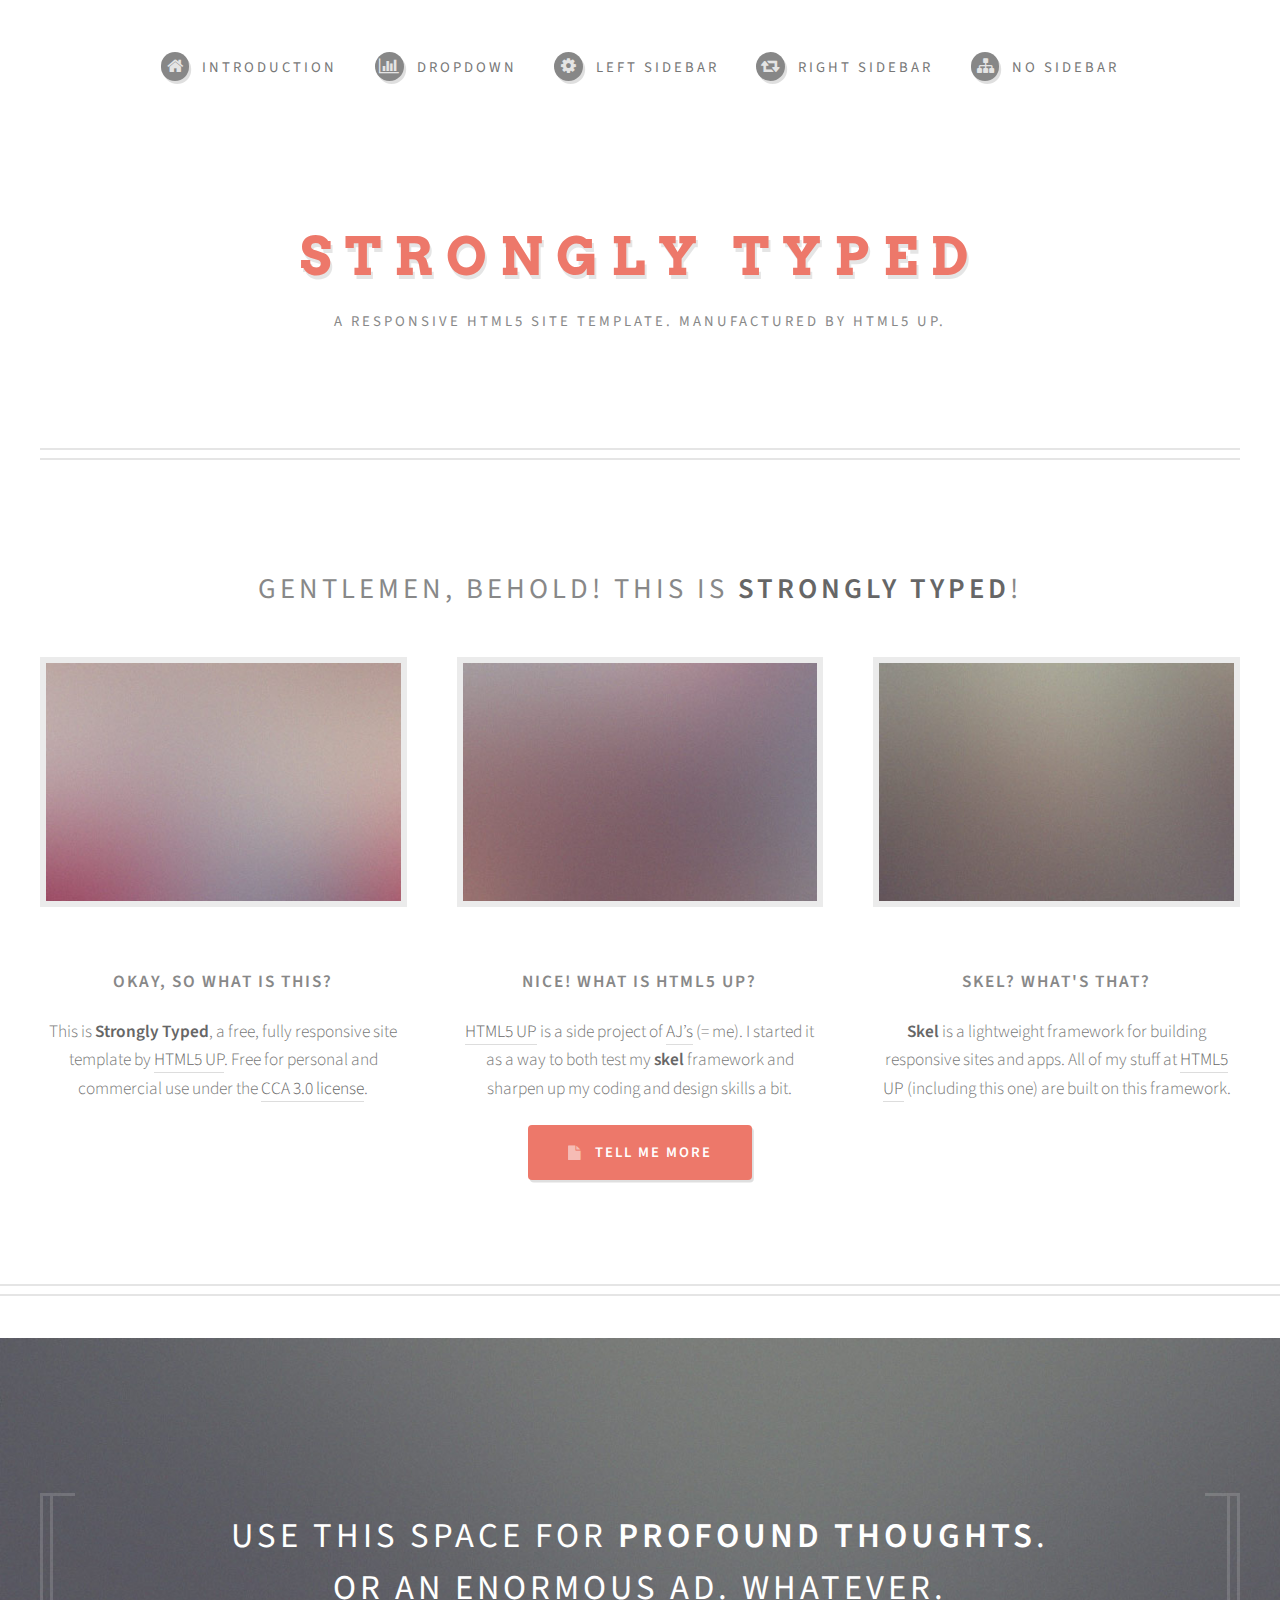
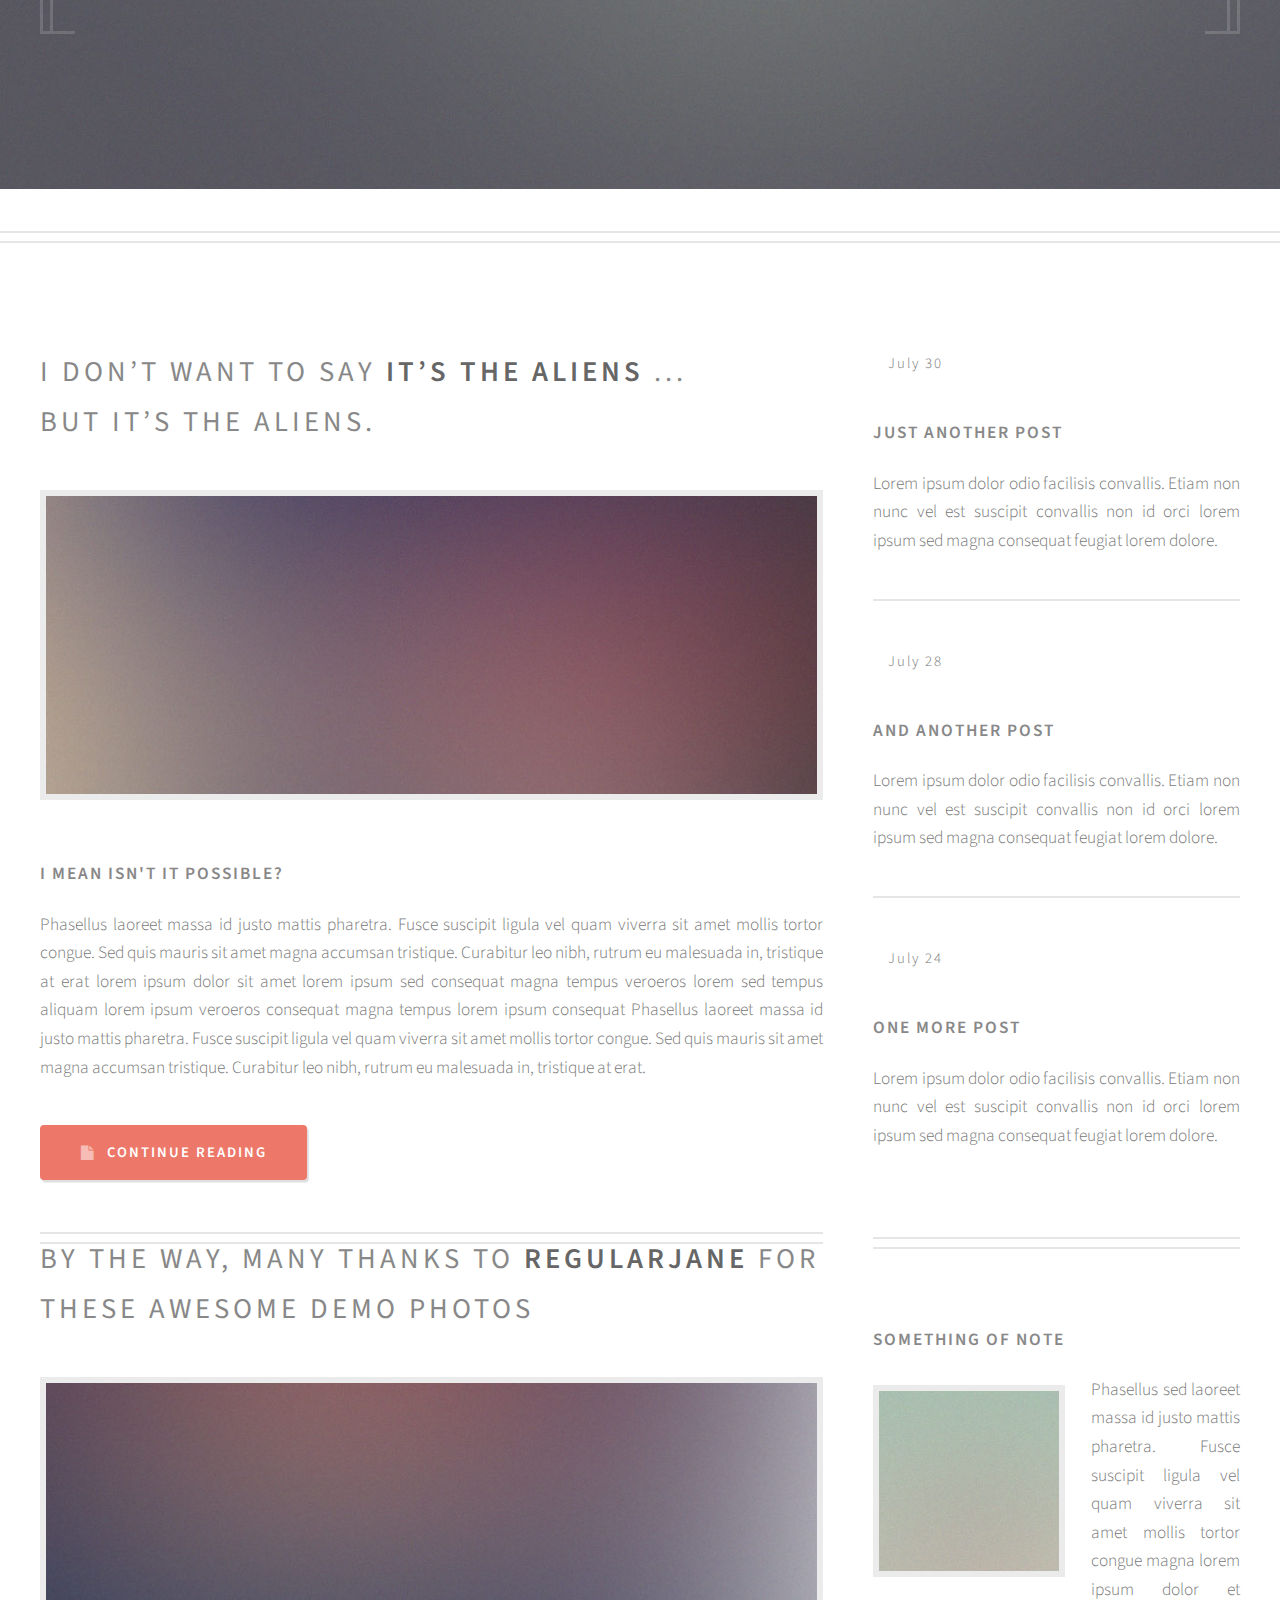
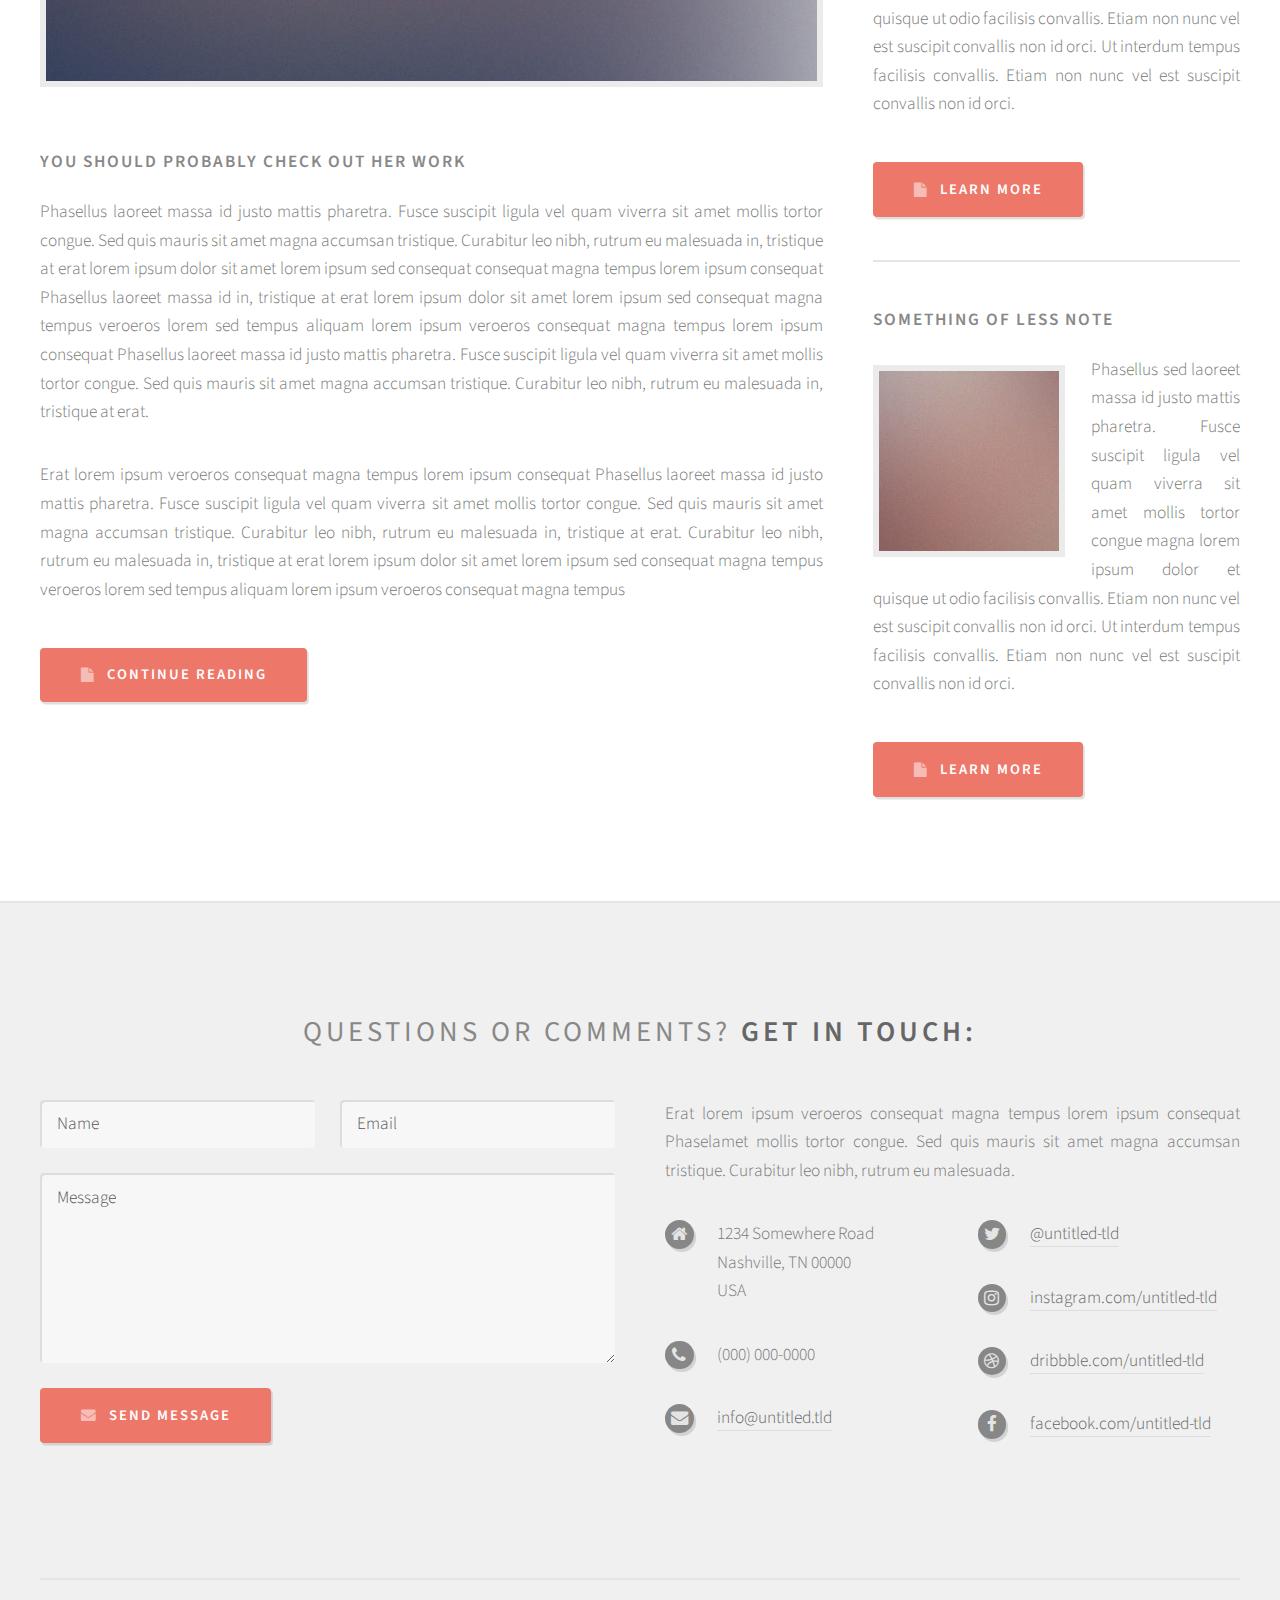
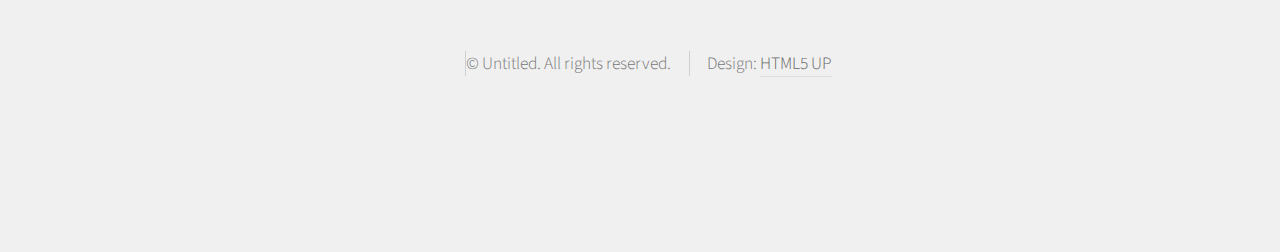
==== index.html @ e884f68e "This is my website for the SafeSpot app" ====
<!DOCTYPE HTML>
<!--
	Strongly Typed by HTML5 UP
	html5up.net | @ajlkn
	Free for personal and commercial use under the CCA 3.0 license (html5up.net/license)
-->
<html>
	<head>
		<title>Strongly Typed by HTML5 UP</title>
		<meta charset="utf-8" />
		<meta name="viewport" content="width=device-width, initial-scale=1" />
		<!--[if lte IE 8]><script src="assets/js/ie/html5shiv.js"></script><![endif]-->
		<link rel="stylesheet" href="assets/css/main.css" />
		<!--[if lte IE 8]><link rel="stylesheet" href="assets/css/ie8.css" /><![endif]-->
	</head>
	<body class="homepage">
		<div id="page-wrapper">

			<!-- Header -->
				<div id="header-wrapper">
					<div id="header" class="container">

						<!-- Logo -->
							<h1 id="logo"><a href="index.html">Strongly Typed</a></h1>
							<p>A responsive HTML5 site template. Manufactured by HTML5 UP.</p>

						<!-- Nav -->
							<nav id="nav">
								<ul>
									<li><a class="icon fa-home" href="index.html"><span>Introduction</span></a></li>
									<li>
										<a href="#" class="icon fa-bar-chart-o"><span>Dropdown</span></a>
										<ul>
											<li><a href="#">Lorem ipsum dolor</a></li>
											<li><a href="#">Magna phasellus</a></li>
											<li><a href="#">Etiam dolore nisl</a></li>
											<li>
												<a href="#">Phasellus consequat</a>
												<ul>
													<li><a href="#">Magna phasellus</a></li>
													<li><a href="#">Etiam dolore nisl</a></li>
													<li><a href="#">Phasellus consequat</a></li>
												</ul>
											</li>
											<li><a href="#">Veroeros feugiat</a></li>
										</ul>
									</li>
									<li><a class="icon fa-cog" href="left-sidebar.html"><span>Left Sidebar</span></a></li>
									<li><a class="icon fa-retweet" href="right-sidebar.html"><span>Right Sidebar</span></a></li>
									<li><a class="icon fa-sitemap" href="no-sidebar.html"><span>No Sidebar</span></a></li>
								</ul>
							</nav>

					</div>
				</div>

			<!-- Features -->
				<div id="features-wrapper">
					<section id="features" class="container">
						<header>
							<h2>Gentlemen, behold! This is <strong>Strongly Typed</strong>!</h2>
						</header>
						<div class="row">
							<div class="4u 12u(mobile)">

								<!-- Feature -->
									<section>
										<a href="#" class="image featured"><img src="images/pic01.jpg" alt="" /></a>
										<header>
											<h3>Okay, so what is this?</h3>
										</header>
										<p>This is <strong>Strongly Typed</strong>, a free, fully responsive site template
										by <a href="http://html5up.net">HTML5 UP</a>. Free for personal and commercial use under the
										<a href="http://html5up.net/license">CCA 3.0 license</a>.</p>
									</section>

							</div>
							<div class="4u 12u(mobile)">

								<!-- Feature -->
									<section>
										<a href="#" class="image featured"><img src="images/pic02.jpg" alt="" /></a>
										<header>
											<h3>Nice! What is HTML5 UP?</h3>
										</header>
										<p><a href="http://html5up.net">HTML5 UP</a> is a side project of <a href="http://twitter.com/ajlkn">AJ’s</a> (= me).
										I started it as a way to both test my <strong>skel</strong> framework and sharpen up my coding
										and design skills a bit.</p>
									</section>

							</div>
							<div class="4u 12u(mobile)">

								<!-- Feature -->
									<section>
										<a href="#" class="image featured"><img src="images/pic03.jpg" alt="" /></a>
										<header>
											<h3>Skel? What's that?</h3>
										</header>
										<p><strong>Skel</strong> is a lightweight framework for building responsive
										sites and apps. All of my stuff at <a href="http://html5up.net">HTML5 UP</a> (including this
										one) are built on this framework.</p>
									</section>

							</div>
						</div>
						<ul class="actions">
							<li><a href="#" class="button icon fa-file">Tell Me More</a></li>
						</ul>
					</section>
				</div>

			<!-- Banner -->
				<div id="banner-wrapper">
					<div class="inner">
						<section id="banner" class="container">
							<p>Use this space for <strong>profound thoughts</strong>.<br />
							Or an enormous ad. Whatever.</p>
						</section>
					</div>
				</div>

			<!-- Main -->
				<div id="main-wrapper">
					<div id="main" class="container">
						<div class="row">

							<!-- Content -->
								<div id="content" class="8u 12u(mobile)">

									<!-- Post -->
										<article class="box post">
											<header>
												<h2><a href="#">I don’t want to say <strong>it’s the aliens</strong> ...<br />
												but it’s the aliens.</a></h2>
											</header>
											<a href="#" class="image featured"><img src="images/pic04.jpg" alt="" /></a>
											<h3>I mean isn't it possible?</h3>
											<p>Phasellus laoreet massa id justo mattis pharetra. Fusce suscipit
											ligula vel quam viverra sit amet mollis tortor congue. Sed quis mauris
											sit amet magna accumsan tristique. Curabitur leo nibh, rutrum eu malesuada
											in, tristique at erat lorem ipsum dolor sit amet lorem ipsum sed consequat
											magna tempus veroeros lorem sed tempus aliquam lorem ipsum veroeros
											consequat magna tempus lorem ipsum consequat Phasellus laoreet massa id
											justo mattis pharetra. Fusce suscipit ligula vel quam viverra sit amet
											mollis tortor congue. Sed quis mauris sit amet magna accumsan tristique.
											Curabitur leo nibh, rutrum eu malesuada in, tristique at erat.</p>
											<ul class="actions">
												<li><a href="#" class="button icon fa-file">Continue Reading</a></li>
											</ul>
										</article>

									<!-- Post -->
										<article class="box post">
											<header>
												<h2><a href="#">By the way, many thanks to <strong>regularjane</strong>
												for these awesome demo photos</a></h2>
											</header>
											<a href="#" class="image featured"><img src="images/pic05.jpg" alt="" /></a>
											<h3>You should probably check out her work</h3>
											<p>Phasellus laoreet massa id justo mattis pharetra. Fusce suscipit
											ligula vel quam viverra sit amet mollis tortor congue. Sed quis mauris
											sit amet magna accumsan tristique. Curabitur leo nibh, rutrum eu malesuada
											in, tristique at erat lorem ipsum dolor sit amet lorem ipsum sed consequat
											consequat magna tempus lorem ipsum consequat Phasellus laoreet massa id
											in, tristique at erat lorem ipsum dolor sit amet lorem ipsum sed consequat
											magna tempus veroeros lorem sed tempus aliquam lorem ipsum veroeros
											consequat magna tempus lorem ipsum consequat Phasellus laoreet massa id
											justo mattis pharetra. Fusce suscipit ligula vel quam viverra sit amet
											mollis tortor congue. Sed quis mauris sit amet magna accumsan tristique.
											Curabitur leo nibh, rutrum eu malesuada in, tristique at erat.</p>
											<p>Erat lorem ipsum veroeros consequat magna tempus lorem ipsum consequat
											Phasellus laoreet massa id justo mattis pharetra. Fusce suscipit ligula
											vel quam viverra sit amet mollis tortor congue. Sed quis mauris sit amet
											magna accumsan tristique. Curabitur leo nibh, rutrum eu malesuada in,
											tristique at erat. Curabitur leo nibh, rutrum eu malesuada  in, tristique
											at erat lorem ipsum dolor sit amet lorem ipsum sed consequat magna
											tempus veroeros lorem sed tempus aliquam lorem ipsum veroeros consequat
											magna tempus</p>
											<ul class="actions">
												<li><a href="#" class="button icon fa-file">Continue Reading</a></li>
											</ul>
										</article>

								</div>

							<!-- Sidebar -->
								<div id="sidebar" class="4u 12u(mobile)">

									<!-- Excerpts -->
										<section>
											<ul class="divided">
												<li>

													<!-- Excerpt -->
														<article class="box excerpt">
															<header>
																<span class="date">July 30</span>
																<h3><a href="#">Just another post</a></h3>
															</header>
															<p>Lorem ipsum dolor odio facilisis convallis. Etiam non nunc vel est
															suscipit convallis non id orci lorem ipsum sed magna consequat feugiat lorem dolore.</p>
														</article>

												</li>
												<li>

													<!-- Excerpt -->
														<article class="box excerpt">
															<header>
																<span class="date">July 28</span>
																<h3><a href="#">And another post</a></h3>
															</header>
															<p>Lorem ipsum dolor odio facilisis convallis. Etiam non nunc vel est
															suscipit convallis non id orci lorem ipsum sed magna consequat feugiat lorem dolore.</p>
														</article>

												</li>
												<li>

													<!-- Excerpt -->
														<article class="box excerpt">
															<header>
																<span class="date">July 24</span>
																<h3><a href="#">One more post</a></h3>
															</header>
															<p>Lorem ipsum dolor odio facilisis convallis. Etiam non nunc vel est
															suscipit convallis non id orci lorem ipsum sed magna consequat feugiat lorem dolore.</p>
														</article>

												</li>
											</ul>
										</section>

									<!-- Highlights -->
										<section>
											<ul class="divided">
												<li>

													<!-- Highlight -->
														<article class="box highlight">
															<header>
																<h3><a href="#">Something of note</a></h3>
															</header>
															<a href="#" class="image left"><img src="images/pic06.jpg" alt="" /></a>
															<p>Phasellus  sed laoreet massa id justo mattis pharetra. Fusce suscipit ligula vel quam
															viverra sit amet mollis tortor congue magna lorem ipsum dolor et quisque ut odio facilisis
															convallis. Etiam non nunc vel est suscipit convallis non id orci. Ut interdum tempus
															facilisis convallis. Etiam non nunc vel est suscipit convallis non id orci.</p>
															<ul class="actions">
																<li><a href="#" class="button icon fa-file">Learn More</a></li>
															</ul>
														</article>

												</li>
												<li>

													<!-- Highlight -->
														<article class="box highlight">
															<header>
																<h3><a href="#">Something of less note</a></h3>
															</header>
															<a href="#" class="image left"><img src="images/pic07.jpg" alt="" /></a>
															<p>Phasellus  sed laoreet massa id justo mattis pharetra. Fusce suscipit ligula vel quam
															viverra sit amet mollis tortor congue magna lorem ipsum dolor et quisque ut odio facilisis
															convallis. Etiam non nunc vel est suscipit convallis non id orci. Ut interdum tempus
															facilisis convallis. Etiam non nunc vel est suscipit convallis non id orci.</p>
															<ul class="actions">
																<li><a href="#" class="button icon fa-file">Learn More</a></li>
															</ul>
														</article>

												</li>
											</ul>
										</section>

								</div>

						</div>
					</div>
				</div>

			<!-- Footer -->
				<div id="footer-wrapper">
					<div id="footer" class="container">
						<header>
							<h2>Questions or comments? <strong>Get in touch:</strong></h2>
						</header>
						<div class="row">
							<div class="6u 12u(mobile)">
								<section>
									<form method="post" action="#">
										<div class="row 50%">
											<div class="6u 12u(mobile)">
												<input name="name" placeholder="Name" type="text" />
											</div>
											<div class="6u 12u(mobile)">
												<input name="email" placeholder="Email" type="text" />
											</div>
										</div>
										<div class="row 50%">
											<div class="12u">
												<textarea name="message" placeholder="Message"></textarea>
											</div>
										</div>
										<div class="row 50%">
											<div class="12u">
												<a href="#" class="form-button-submit button icon fa-envelope">Send Message</a>
											</div>
										</div>
									</form>
								</section>
							</div>
							<div class="6u 12u(mobile)">
								<section>
									<p>Erat lorem ipsum veroeros consequat magna tempus lorem ipsum consequat Phaselamet
									mollis tortor congue. Sed quis mauris sit amet magna accumsan tristique. Curabitur
									leo nibh, rutrum eu malesuada.</p>
									<div class="row">
										<div class="6u 12u(mobile)">
											<ul class="icons">
												<li class="icon fa-home">
													1234 Somewhere Road<br />
													Nashville, TN 00000<br />
													USA
												</li>
												<li class="icon fa-phone">
													(000) 000-0000
												</li>
												<li class="icon fa-envelope">
													<a href="#">info@untitled.tld</a>
												</li>
											</ul>
										</div>
										<div class="6u 12u(mobile)">
											<ul class="icons">
												<li class="icon fa-twitter">
													<a href="#">@untitled-tld</a>
												</li>
												<li class="icon fa-instagram">
													<a href="#">instagram.com/untitled-tld</a>
												</li>
												<li class="icon fa-dribbble">
													<a href="#">dribbble.com/untitled-tld</a>
												</li>
												<li class="icon fa-facebook">
													<a href="#">facebook.com/untitled-tld</a>
												</li>
											</ul>
										</div>
									</div>
								</section>
							</div>
						</div>
					</div>
					<div id="copyright" class="container">
						<ul class="links">
							<li>&copy; Untitled. All rights reserved.</li><li>Design: <a href="http://html5up.net">HTML5 UP</a></li>
						</ul>
					</div>
				</div>

		</div>

		<!-- Scripts -->
			<script src="assets/js/jquery.min.js"></script>
			<script src="assets/js/jquery.dropotron.min.js"></script>
			<script src="assets/js/skel.min.js"></script>
			<script src="assets/js/skel-viewport.min.js"></script>
			<script src="assets/js/util.js"></script>
			<!--[if lte IE 8]><script src="assets/js/ie/respond.min.js"></script><![endif]-->
			<script src="assets/js/main.js"></script>

	</body>
</html>
---- assets/css/main.css ----
@import url("font-awesome.min.css");
@import url("https://fonts.googleapis.com/css?family=Source+Sans+Pro:300,400,600|Arvo:700");

/*
	Strongly Typed by HTML5 UP
	html5up.net | @ajlkn
	Free for personal and commercial use under the CCA 3.0 license (html5up.net/license)
*/

/* Reset */

	html, body, div, span, applet, object, iframe, h1, h2, h3, h4, h5, h6, p, blockquote, pre, a, abbr, acronym, address, big, cite, code, del, dfn, em, img, ins, kbd, q, s, samp, small, strike, strong, sub, sup, tt, var, b, u, i, center, dl, dt, dd, ol, ul, li, fieldset, form, label, legend, table, caption, tbody, tfoot, thead, tr, th, td, article, aside, canvas, details, embed, figure, figcaption, footer, header, hgroup, menu, nav, output, ruby, section, summary, time, mark, audio, video {
		margin: 0;
		padding: 0;
		border: 0;
		font-size: 100%;
		font: inherit;
		vertical-align: baseline;
	}

	article, aside, details, figcaption, figure, footer, header, hgroup, menu, nav, section {
		display: block;
	}

	body {
		line-height: 1;
	}

	ol, ul {
		list-style: none;
	}

	blockquote, q {
		quotes: none;
	}

	blockquote:before, blockquote:after, q:before, q:after {
		content: '';
		content: none;
	}

	table {
		border-collapse: collapse;
		border-spacing: 0;
	}

	body {
		-webkit-text-size-adjust: none;
	}

/* Box Model */

	*, *:before, *:after {
		-moz-box-sizing: border-box;
		-webkit-box-sizing: border-box;
		box-sizing: border-box;
	}

/* Containers */

	.container {
		margin-left: auto;
		margin-right: auto;
	}

	.container.\31 25\25 {
		width: 100%;
		max-width: 1200px;
		min-width: 960px;
	}

	.container.\37 5\25 {
		width: 720px;
	}

	.container.\35 0\25 {
		width: 480px;
	}

	.container.\32 5\25 {
		width: 240px;
	}

	.container {
		width: 960px;
	}

	@media screen and (min-width: 737px) {

		.container.\31 25\25 {
			width: 100%;
			max-width: 1500px;
			min-width: 1200px;
		}

		.container.\37 5\25 {
			width: 900px;
		}

		.container.\35 0\25 {
			width: 600px;
		}

		.container.\32 5\25 {
			width: 300px;
		}

		.container {
			width: 1200px;
		}

	}

	@media screen and (min-width: 737px) and (max-width: 1200px) {

		.container.\31 25\25 {
			width: 100%;
			max-width: 1200px;
			min-width: 960px;
		}

		.container.\37 5\25 {
			width: 720px;
		}

		.container.\35 0\25 {
			width: 480px;
		}

		.container.\32 5\25 {
			width: 240px;
		}

		.container {
			width: 960px;
		}

	}

	@media screen and (max-width: 736px) {

		.container.\31 25\25 {
			width: 100%;
			max-width: 125%;
			min-width: 100%;
		}

		.container.\37 5\25 {
			width: 75%;
		}

		.container.\35 0\25 {
			width: 50%;
		}

		.container.\32 5\25 {
			width: 25%;
		}

		.container {
			width: 100% !important;
		}

	}

/* Grid */

	.row {
		border-bottom: solid 1px transparent;
		-moz-box-sizing: border-box;
		-webkit-box-sizing: border-box;
		box-sizing: border-box;
	}

	.row > * {
		float: left;
		-moz-box-sizing: border-box;
		-webkit-box-sizing: border-box;
		box-sizing: border-box;
	}

	.row:after, .row:before {
		content: '';
		display: block;
		clear: both;
		height: 0;
	}

	.row.uniform > * > :first-child {
		margin-top: 0;
	}

	.row.uniform > * > :last-child {
		margin-bottom: 0;
	}

	.row.\30 \25 > * {
		padding: 0 0 0 0px;
	}

	.row.\30 \25 {
		margin: 0 0 -1px 0px;
	}

	.row.uniform.\30 \25 > * {
		padding: 0px 0 0 0px;
	}

	.row.uniform.\30 \25 {
		margin: 0px 0 -1px 0px;
	}

	.row > * {
		padding: 0 0 0 40px;
	}

	.row {
		margin: 0 0 -1px -40px;
	}

	.row.uniform > * {
		padding: 40px 0 0 40px;
	}

	.row.uniform {
		margin: -40px 0 -1px -40px;
	}

	.row.\32 00\25 > * {
		padding: 0 0 0 80px;
	}

	.row.\32 00\25 {
		margin: 0 0 -1px -80px;
	}

	.row.uniform.\32 00\25 > * {
		padding: 80px 0 0 80px;
	}

	.row.uniform.\32 00\25 {
		margin: -80px 0 -1px -80px;
	}

	.row.\31 50\25 > * {
		padding: 0 0 0 60px;
	}

	.row.\31 50\25 {
		margin: 0 0 -1px -60px;
	}

	.row.uniform.\31 50\25 > * {
		padding: 60px 0 0 60px;
	}

	.row.uniform.\31 50\25 {
		margin: -60px 0 -1px -60px;
	}

	.row.\35 0\25 > * {
		padding: 0 0 0 20px;
	}

	.row.\35 0\25 {
		margin: 0 0 -1px -20px;
	}

	.row.uniform.\35 0\25 > * {
		padding: 20px 0 0 20px;
	}

	.row.uniform.\35 0\25 {
		margin: -20px 0 -1px -20px;
	}

	.row.\32 5\25 > * {
		padding: 0 0 0 10px;
	}

	.row.\32 5\25 {
		margin: 0 0 -1px -10px;
	}

	.row.uniform.\32 5\25 > * {
		padding: 10px 0 0 10px;
	}

	.row.uniform.\32 5\25 {
		margin: -10px 0 -1px -10px;
	}

	.\31 2u, .\31 2u\24 {
		width: 100%;
		clear: none;
		margin-left: 0;
	}

	.\31 1u, .\31 1u\24 {
		width: 91.6666666667%;
		clear: none;
		margin-left: 0;
	}

	.\31 0u, .\31 0u\24 {
		width: 83.3333333333%;
		clear: none;
		margin-left: 0;
	}

	.\39 u, .\39 u\24 {
		width: 75%;
		clear: none;
		margin-left: 0;
	}

	.\38 u, .\38 u\24 {
		width: 66.6666666667%;
		clear: none;
		margin-left: 0;
	}

	.\37 u, .\37 u\24 {
		width: 58.3333333333%;
		clear: none;
		margin-left: 0;
	}

	.\36 u, .\36 u\24 {
		width: 50%;
		clear: none;
		margin-left: 0;
	}

	.\35 u, .\35 u\24 {
		width: 41.6666666667%;
		clear: none;
		margin-left: 0;
	}

	.\34 u, .\34 u\24 {
		width: 33.3333333333%;
		clear: none;
		margin-left: 0;
	}

	.\33 u, .\33 u\24 {
		width: 25%;
		clear: none;
		margin-left: 0;
	}

	.\32 u, .\32 u\24 {
		width: 16.6666666667%;
		clear: none;
		margin-left: 0;
	}

	.\31 u, .\31 u\24 {
		width: 8.3333333333%;
		clear: none;
		margin-left: 0;
	}

	.\31 2u\24 + *,
	.\31 1u\24 + *,
	.\31 0u\24 + *,
	.\39 u\24 + *,
	.\38 u\24 + *,
	.\37 u\24 + *,
	.\36 u\24 + *,
	.\35 u\24 + *,
	.\34 u\24 + *,
	.\33 u\24 + *,
	.\32 u\24 + *,
	.\31 u\24 + * {
		clear: left;
	}

	.\-11u {
		margin-left: 91.66667%;
	}

	.\-10u {
		margin-left: 83.33333%;
	}

	.\-9u {
		margin-left: 75%;
	}

	.\-8u {
		margin-left: 66.66667%;
	}

	.\-7u {
		margin-left: 58.33333%;
	}

	.\-6u {
		margin-left: 50%;
	}

	.\-5u {
		margin-left: 41.66667%;
	}

	.\-4u {
		margin-left: 33.33333%;
	}

	.\-3u {
		margin-left: 25%;
	}

	.\-2u {
		margin-left: 16.66667%;
	}

	.\-1u {
		margin-left: 8.33333%;
	}

	@media screen and (min-width: 737px) {

		.row > * {
			padding: 50px 0 0 50px;
		}

		.row {
			margin: -50px 0 -1px -50px;
		}

		.row.uniform > * {
			padding: 50px 0 0 50px;
		}

		.row.uniform {
			margin: -50px 0 -1px -50px;
		}

		.row.\32 00\25 > * {
			padding: 100px 0 0 100px;
		}

		.row.\32 00\25 {
			margin: -100px 0 -1px -100px;
		}

		.row.uniform.\32 00\25 > * {
			padding: 100px 0 0 100px;
		}

		.row.uniform.\32 00\25 {
			margin: -100px 0 -1px -100px;
		}

		.row.\31 50\25 > * {
			padding: 75px 0 0 75px;
		}

		.row.\31 50\25 {
			margin: -75px 0 -1px -75px;
		}

		.row.uniform.\31 50\25 > * {
			padding: 75px 0 0 75px;
		}

		.row.uniform.\31 50\25 {
			margin: -75px 0 -1px -75px;
		}

		.row.\35 0\25 > * {
			padding: 25px 0 0 25px;
		}

		.row.\35 0\25 {
			margin: -25px 0 -1px -25px;
		}

		.row.uniform.\35 0\25 > * {
			padding: 25px 0 0 25px;
		}

		.row.uniform.\35 0\25 {
			margin: -25px 0 -1px -25px;
		}

		.row.\32 5\25 > * {
			padding: 12.5px 0 0 12.5px;
		}

		.row.\32 5\25 {
			margin: -12.5px 0 -1px -12.5px;
		}

		.row.uniform.\32 5\25 > * {
			padding: 12.5px 0 0 12.5px;
		}

		.row.uniform.\32 5\25 {
			margin: -12.5px 0 -1px -12.5px;
		}

		.\31 2u\28desktop\29, .\31 2u\24\28desktop\29 {
			width: 100%;
			clear: none;
			margin-left: 0;
		}

		.\31 1u\28desktop\29, .\31 1u\24\28desktop\29 {
			width: 91.6666666667%;
			clear: none;
			margin-left: 0;
		}

		.\31 0u\28desktop\29, .\31 0u\24\28desktop\29 {
			width: 83.3333333333%;
			clear: none;
			margin-left: 0;
		}

		.\39 u\28desktop\29, .\39 u\24\28desktop\29 {
			width: 75%;
			clear: none;
			margin-left: 0;
		}

		.\38 u\28desktop\29, .\38 u\24\28desktop\29 {
			width: 66.6666666667%;
			clear: none;
			margin-left: 0;
		}

		.\37 u\28desktop\29, .\37 u\24\28desktop\29 {
			width: 58.3333333333%;
			clear: none;
			margin-left: 0;
		}

		.\36 u\28desktop\29, .\36 u\24\28desktop\29 {
			width: 50%;
			clear: none;
			margin-left: 0;
		}

		.\35 u\28desktop\29, .\35 u\24\28desktop\29 {
			width: 41.6666666667%;
			clear: none;
			margin-left: 0;
		}

		.\34 u\28desktop\29, .\34 u\24\28desktop\29 {
			width: 33.3333333333%;
			clear: none;
			margin-left: 0;
		}

		.\33 u\28desktop\29, .\33 u\24\28desktop\29 {
			width: 25%;
			clear: none;
			margin-left: 0;
		}

		.\32 u\28desktop\29, .\32 u\24\28desktop\29 {
			width: 16.6666666667%;
			clear: none;
			margin-left: 0;
		}

		.\31 u\28desktop\29, .\31 u\24\28desktop\29 {
			width: 8.3333333333%;
			clear: none;
			margin-left: 0;
		}

		.\31 2u\24\28desktop\29 + *,
		.\31 1u\24\28desktop\29 + *,
		.\31 0u\24\28desktop\29 + *,
		.\39 u\24\28desktop\29 + *,
		.\38 u\24\28desktop\29 + *,
		.\37 u\24\28desktop\29 + *,
		.\36 u\24\28desktop\29 + *,
		.\35 u\24\28desktop\29 + *,
		.\34 u\24\28desktop\29 + *,
		.\33 u\24\28desktop\29 + *,
		.\32 u\24\28desktop\29 + *,
		.\31 u\24\28desktop\29 + * {
			clear: left;
		}

		.\-11u\28desktop\29 {
			margin-left: 91.66667%;
		}

		.\-10u\28desktop\29 {
			margin-left: 83.33333%;
		}

		.\-9u\28desktop\29 {
			margin-left: 75%;
		}

		.\-8u\28desktop\29 {
			margin-left: 66.66667%;
		}

		.\-7u\28desktop\29 {
			margin-left: 58.33333%;
		}

		.\-6u\28desktop\29 {
			margin-left: 50%;
		}

		.\-5u\28desktop\29 {
			margin-left: 41.66667%;
		}

		.\-4u\28desktop\29 {
			margin-left: 33.33333%;
		}

		.\-3u\28desktop\29 {
			margin-left: 25%;
		}

		.\-2u\28desktop\29 {
			margin-left: 16.66667%;
		}

		.\-1u\28desktop\29 {
			margin-left: 8.33333%;
		}

	}

	@media screen and (min-width: 737px) and (max-width: 1200px) {

		.row > * {
			padding: 30px 0 0 30px;
		}

		.row {
			margin: -30px 0 -1px -30px;
		}

		.row.uniform > * {
			padding: 30px 0 0 30px;
		}

		.row.uniform {
			margin: -30px 0 -1px -30px;
		}

		.row.\32 00\25 > * {
			padding: 60px 0 0 60px;
		}

		.row.\32 00\25 {
			margin: -60px 0 -1px -60px;
		}

		.row.uniform.\32 00\25 > * {
			padding: 60px 0 0 60px;
		}

		.row.uniform.\32 00\25 {
			margin: -60px 0 -1px -60px;
		}

		.row.\31 50\25 > * {
			padding: 45px 0 0 45px;
		}

		.row.\31 50\25 {
			margin: -45px 0 -1px -45px;
		}

		.row.uniform.\31 50\25 > * {
			padding: 45px 0 0 45px;
		}

		.row.uniform.\31 50\25 {
			margin: -45px 0 -1px -45px;
		}

		.row.\35 0\25 > * {
			padding: 15px 0 0 15px;
		}

		.row.\35 0\25 {
			margin: -15px 0 -1px -15px;
		}

		.row.uniform.\35 0\25 > * {
			padding: 15px 0 0 15px;
		}

		.row.uniform.\35 0\25 {
			margin: -15px 0 -1px -15px;
		}

		.row.\32 5\25 > * {
			padding: 7.5px 0 0 7.5px;
		}

		.row.\32 5\25 {
			margin: -7.5px 0 -1px -7.5px;
		}

		.row.uniform.\32 5\25 > * {
			padding: 7.5px 0 0 7.5px;
		}

		.row.uniform.\32 5\25 {
			margin: -7.5px 0 -1px -7.5px;
		}

		.\31 2u\28tablet\29, .\31 2u\24\28tablet\29 {
			width: 100%;
			clear: none;
			margin-left: 0;
		}

		.\31 1u\28tablet\29, .\31 1u\24\28tablet\29 {
			width: 91.6666666667%;
			clear: none;
			margin-left: 0;
		}

		.\31 0u\28tablet\29, .\31 0u\24\28tablet\29 {
			width: 83.3333333333%;
			clear: none;
			margin-left: 0;
		}

		.\39 u\28tablet\29, .\39 u\24\28tablet\29 {
			width: 75%;
			clear: none;
			margin-left: 0;
		}

		.\38 u\28tablet\29, .\38 u\24\28tablet\29 {
			width: 66.6666666667%;
			clear: none;
			margin-left: 0;
		}

		.\37 u\28tablet\29, .\37 u\24\28tablet\29 {
			width: 58.3333333333%;
			clear: none;
			margin-left: 0;
		}

		.\36 u\28tablet\29, .\36 u\24\28tablet\29 {
			width: 50%;
			clear: none;
			margin-left: 0;
		}

		.\35 u\28tablet\29, .\35 u\24\28tablet\29 {
			width: 41.6666666667%;
			clear: none;
			margin-left: 0;
		}

		.\34 u\28tablet\29, .\34 u\24\28tablet\29 {
			width: 33.3333333333%;
			clear: none;
			margin-left: 0;
		}

		.\33 u\28tablet\29, .\33 u\24\28tablet\29 {
			width: 25%;
			clear: none;
			margin-left: 0;
		}

		.\32 u\28tablet\29, .\32 u\24\28tablet\29 {
			width: 16.6666666667%;
			clear: none;
			margin-left: 0;
		}

		.\31 u\28tablet\29, .\31 u\24\28tablet\29 {
			width: 8.3333333333%;
			clear: none;
			margin-left: 0;
		}

		.\31 2u\24\28tablet\29 + *,
		.\31 1u\24\28tablet\29 + *,
		.\31 0u\24\28tablet\29 + *,
		.\39 u\24\28tablet\29 + *,
		.\38 u\24\28tablet\29 + *,
		.\37 u\24\28tablet\29 + *,
		.\36 u\24\28tablet\29 + *,
		.\35 u\24\28tablet\29 + *,
		.\34 u\24\28tablet\29 + *,
		.\33 u\24\28tablet\29 + *,
		.\32 u\24\28tablet\29 + *,
		.\31 u\24\28tablet\29 + * {
			clear: left;
		}

		.\-11u\28tablet\29 {
			margin-left: 91.66667%;
		}

		.\-10u\28tablet\29 {
			margin-left: 83.33333%;
		}

		.\-9u\28tablet\29 {
			margin-left: 75%;
		}

		.\-8u\28tablet\29 {
			margin-left: 66.66667%;
		}

		.\-7u\28tablet\29 {
			margin-left: 58.33333%;
		}

		.\-6u\28tablet\29 {
			margin-left: 50%;
		}

		.\-5u\28tablet\29 {
			margin-left: 41.66667%;
		}

		.\-4u\28tablet\29 {
			margin-left: 33.33333%;
		}

		.\-3u\28tablet\29 {
			margin-left: 25%;
		}

		.\-2u\28tablet\29 {
			margin-left: 16.66667%;
		}

		.\-1u\28tablet\29 {
			margin-left: 8.33333%;
		}

	}

	@media screen and (max-width: 736px) {

		.row > * {
			padding: 20px 0 0 20px;
		}

		.row {
			margin: -20px 0 -1px -20px;
		}

		.row.uniform > * {
			padding: 20px 0 0 20px;
		}

		.row.uniform {
			margin: -20px 0 -1px -20px;
		}

		.row.\32 00\25 > * {
			padding: 40px 0 0 40px;
		}

		.row.\32 00\25 {
			margin: -40px 0 -1px -40px;
		}

		.row.uniform.\32 00\25 > * {
			padding: 40px 0 0 40px;
		}

		.row.uniform.\32 00\25 {
			margin: -40px 0 -1px -40px;
		}

		.row.\31 50\25 > * {
			padding: 30px 0 0 30px;
		}

		.row.\31 50\25 {
			margin: -30px 0 -1px -30px;
		}

		.row.uniform.\31 50\25 > * {
			padding: 30px 0 0 30px;
		}

		.row.uniform.\31 50\25 {
			margin: -30px 0 -1px -30px;
		}

		.row.\35 0\25 > * {
			padding: 10px 0 0 10px;
		}

		.row.\35 0\25 {
			margin: -10px 0 -1px -10px;
		}

		.row.uniform.\35 0\25 > * {
			padding: 10px 0 0 10px;
		}

		.row.uniform.\35 0\25 {
			margin: -10px 0 -1px -10px;
		}

		.row.\32 5\25 > * {
			padding: 5px 0 0 5px;
		}

		.row.\32 5\25 {
			margin: -5px 0 -1px -5px;
		}

		.row.uniform.\32 5\25 > * {
			padding: 5px 0 0 5px;
		}

		.row.uniform.\32 5\25 {
			margin: -5px 0 -1px -5px;
		}

		.\31 2u\28mobile\29, .\31 2u\24\28mobile\29 {
			width: 100%;
			clear: none;
			margin-left: 0;
		}

		.\31 1u\28mobile\29, .\31 1u\24\28mobile\29 {
			width: 91.6666666667%;
			clear: none;
			margin-left: 0;
		}

		.\31 0u\28mobile\29, .\31 0u\24\28mobile\29 {
			width: 83.3333333333%;
			clear: none;
			margin-left: 0;
		}

		.\39 u\28mobile\29, .\39 u\24\28mobile\29 {
			width: 75%;
			clear: none;
			margin-left: 0;
		}

		.\38 u\28mobile\29, .\38 u\24\28mobile\29 {
			width: 66.6666666667%;
			clear: none;
			margin-left: 0;
		}

		.\37 u\28mobile\29, .\37 u\24\28mobile\29 {
			width: 58.3333333333%;
			clear: none;
			margin-left: 0;
		}

		.\36 u\28mobile\29, .\36 u\24\28mobile\29 {
			width: 50%;
			clear: none;
			margin-left: 0;
		}

		.\35 u\28mobile\29, .\35 u\24\28mobile\29 {
			width: 41.6666666667%;
			clear: none;
			margin-left: 0;
		}

		.\34 u\28mobile\29, .\34 u\24\28mobile\29 {
			width: 33.3333333333%;
			clear: none;
			margin-left: 0;
		}

		.\33 u\28mobile\29, .\33 u\24\28mobile\29 {
			width: 25%;
			clear: none;
			margin-left: 0;
		}

		.\32 u\28mobile\29, .\32 u\24\28mobile\29 {
			width: 16.6666666667%;
			clear: none;
			margin-left: 0;
		}

		.\31 u\28mobile\29, .\31 u\24\28mobile\29 {
			width: 8.3333333333%;
			clear: none;
			margin-left: 0;
		}

		.\31 2u\24\28mobile\29 + *,
		.\31 1u\24\28mobile\29 + *,
		.\31 0u\24\28mobile\29 + *,
		.\39 u\24\28mobile\29 + *,
		.\38 u\24\28mobile\29 + *,
		.\37 u\24\28mobile\29 + *,
		.\36 u\24\28mobile\29 + *,
		.\35 u\24\28mobile\29 + *,
		.\34 u\24\28mobile\29 + *,
		.\33 u\24\28mobile\29 + *,
		.\32 u\24\28mobile\29 + *,
		.\31 u\24\28mobile\29 + * {
			clear: left;
		}

		.\-11u\28mobile\29 {
			margin-left: 91.66667%;
		}

		.\-10u\28mobile\29 {
			margin-left: 83.33333%;
		}

		.\-9u\28mobile\29 {
			margin-left: 75%;
		}

		.\-8u\28mobile\29 {
			margin-left: 66.66667%;
		}

		.\-7u\28mobile\29 {
			margin-left: 58.33333%;
		}

		.\-6u\28mobile\29 {
			margin-left: 50%;
		}

		.\-5u\28mobile\29 {
			margin-left: 41.66667%;
		}

		.\-4u\28mobile\29 {
			margin-left: 33.33333%;
		}

		.\-3u\28mobile\29 {
			margin-left: 25%;
		}

		.\-2u\28mobile\29 {
			margin-left: 16.66667%;
		}

		.\-1u\28mobile\29 {
			margin-left: 8.33333%;
		}

	}

/* Basic */

	body {
		background: #f0f0f0;
		font-family: 'Source Sans Pro';
		font-weight: 300;
		color: #777;
	}

		body.is-loading * {
			-moz-transition: none !important;
			-webkit-transition: none !important;
			-ms-transition: none !important;
			transition: none !important;
			-moz-animation: none !important;
			-webkit-animation: none !important;
			-ms-animation: none !important;
			animation: none !important;
		}

	input, textarea, select {
		font-family: 'Source Sans Pro';
		font-weight: 300;
		color: #777;
	}

	h1, h2, h3, h4, h5, h6 {
		font-weight: 600;
		text-transform: uppercase;
		color: #888;
	}

	h1 a, h2 a, h3 a, h4 a, h5 a, h6 a {
		color: inherit;
		text-decoration: none;
		border: 0;
	}

	a {
		-moz-transition: color 0.25s ease-in-out, border-bottom-color 0.25s ease-in-out;
		-webkit-transition: color 0.25s ease-in-out, border-bottom-color 0.25s ease-in-out;
		-ms-transition: color 0.25s ease-in-out, border-bottom-color 0.25s ease-in-out;
		transition: color 0.25s ease-in-out, border-bottom-color 0.25s ease-in-out;
		color: #666;
		text-decoration: none;
		border-bottom: solid 1px #ddd;
	}

		a strong {
			-moz-transition: color 0.25s ease-in-out, border-bottom-color 0.25s ease-in-out;
			-webkit-transition: color 0.25s ease-in-out, border-bottom-color 0.25s ease-in-out;
			-ms-transition: color 0.25s ease-in-out, border-bottom-color 0.25s ease-in-out;
			transition: color 0.25s ease-in-out, border-bottom-color 0.25s ease-in-out;
		}

		a:hover {
			color: #ed786a;
			border-bottom-color: rgba(255, 255, 255, 0);
		}

			a:hover strong {
				color: #ed786a;
			}

	strong, b {
		font-weight: 600;
		color: #666;
	}

	em, i {
		font-style: italic;
	}

	sub {
		position: relative;
		top: 0.5em;
		font-size: 0.8em;
	}

	sup {
		position: relative;
		top: -0.5em;
		font-size: 0.8em;
	}

	hr {
		border: 0;
		border-top: solid 1px #ddd;
	}

	blockquote {
		border-left: solid 0.5em #ddd;
		padding: 1em 0 1em 2em;
		font-style: italic;
	}

	p {
		text-align: justify;
		margin-bottom: 2em;
	}

	ul, ol, dl, table, blockquote {
		margin-bottom: 2em;
	}

	br.clear {
		clear: both;
	}

/* Sections/Article */

	section, article {
		margin-bottom: 3em;
	}

	section > :last-child,
	article > :last-child,
	section:last-child,
	article:last-child {
		margin-bottom: 0;
	}

/* Image */

	.image {
		-moz-transition: opacity 0.25s ease-in-out;
		-webkit-transition: opacity 0.25s ease-in-out;
		-ms-transition: opacity 0.25s ease-in-out;
		transition: opacity 0.25s ease-in-out;
		display: inline-block;
		border: solid 6px #ebebeb !important;
	}

		.image:hover {
			opacity: 0.9;
		}

		.image img {
			display: block;
			width: 100%;
		}

		.image.fit {
			display: block;
			width: 100%;
		}

		.image.featured {
			display: block;
			width: 100%;
			margin: 0 0 3.5em 0;
		}

		.image.left {
			float: left;
			margin: 0 1.5em 1.5em 0;
			position: relative;
			top: 0.5em;
		}

		.image.centered {
			display: block;
			margin: 0 0 2em 0;
		}

			.image.centered img {
				margin: 0 auto;
				width: auto;
			}

/* List */

	ul.default {
		list-style: disc;
		margin-left: 1em;
	}

		ul.default li {
			padding-left: 0.5em;
			margin: 0.75em 0 0.75em 0;
		}

			ul.default li:first-child {
				margin-top: 0;
			}

	ul.links {
		list-style: decimal;
		margin-left: 1em;
	}

		ul.links li {
			display: inline;
			border-left: solid 1px #d0d0d0;
			padding-left: 1em;
			margin-left: 1em;
		}

			ul.links li:first-child {
				margin-left: 0;
				padding-left: 0;
			}

	ul.actions {
		margin-top: 2.5em;
		clear: both;
	}

	ul.divided li {
		border-top: solid 2px #e5e5e5;
	}

		ul.divided li:first-child {
			border-top: 0;
			margin-top: 0;
			padding-top: 0;
		}

	ul.icons > li {
		position: relative;
		padding: 2em 0 0 3em;
	}

		ul.icons > li:before {
			position: absolute;
			left: 0;
			top: 2em;
			display: block;
			background: #878787;
			color: #e4e4e4;
			width: 1.65em;
			height: 1.65em;
			border-radius: 1.65em;
			line-height: 1.65em;
			text-align: center;
			box-shadow: 0.125em 0.175em 0 0 rgba(0, 0, 0, 0.125);
		}

		ul.icons > li:first-child {
			padding-top: 0;
		}

			ul.icons > li:first-child:before {
				top: 0;
			}

	ol.default {
		list-style: decimal;
		margin-left: 1em;
	}

		ol.default li {
			padding-left: 0.5em;
			margin: 0.75em 0 0.75em 0;
		}

			ol.default li:first-child {
				margin-top: 0;
			}

/* Form */

	form label {
		font-weight: 600;
		text-transform: uppercase;
		color: #888;
		display: block;
		margin: 0 0 1em 0;
	}

	form input[type="text"],
	form input[type="email"]
	input[type="password"],
	form select,
	form textarea {
		-moz-transition: background-color 0.25s ease-in-out;
		-webkit-transition: background-color 0.25s ease-in-out;
		-ms-transition: background-color 0.25s ease-in-out;
		transition: background-color 0.25s ease-in-out;
		-webkit-appearance: none;
		display: block;
		border: 0;
		background: #e8e8e8;
		width: 100%;
		box-shadow: inset 2px 2px 0px 0px rgba(0, 0, 0, 0.1);
		border-radius: 4px;
		line-height: 1.25em;
		padding: 0.75em 1em 0.75em 1em;
	}

		form input[type="text"]:focus,
		form input[type="email"]
		input[type="password"]:focus,
		form select:focus,
		form textarea:focus {
			background: #f0f0f0;
		}

	form textarea {
		min-height: 11em;
	}

	form .formerize-placeholder {
		color: #555 !important;
	}

	form ::-webkit-input-placeholder {
		color: #555 !important;
		line-height: 1.35em;
	}

	form :-moz-placeholder {
		color: #555 !important;
	}

	form ::-moz-placeholder {
		color: #555 !important;
	}

	form :-ms-input-placeholder {
		color: #555 !important;
	}

	form ::-moz-focus-inner {
		border: 0;
	}

/* Table */

	table {
		width: 100%;
	}

		table.default {
			width: 100%;
		}

			table.default tbody tr {
				border-top: solid 1px #E5E5E5;
			}

				table.default tbody tr:first-child {
					border-top: 0;
				}

			table.default td {
				padding: 0.75em 1em 0.75em 1em;
			}

			table.default th {
				text-align: left;
				font-weight: bold;
				padding: 0.75em 1em 0.75em 1em;
			}

			table.default thead {
				background: #878787;
				color: #fff;
				font-weight: 400;
				text-transform: uppercase;
				border: 0;
				box-shadow: 0.125em 0.175em 0 0 rgba(0, 0, 0, 0.125);
			}

			table.default tfoot {
				background: #F0F0F0;
				border-top: solid 2px #E5E5E5;
			}

/* Button */

	input[type="button"],
	input[type="submit"],
	input[type="reset"],
	button,
	.button {
		-moz-transition: all 0.25s ease-in-out;
		-webkit-transition: all 0.25s ease-in-out;
		-ms-transition: all 0.25s ease-in-out;
		transition: all 0.25s ease-in-out;
		-webkit-appearance: none;
		position: relative;
		display: inline-block;
		background: #ed786a;
		color: #fff !important;
		text-transform: uppercase;
		border-radius: 4px;
		border: 0;
		outline: 0;
		font-size: 1em;
		box-shadow: 0.125em 0.175em 0 0 rgba(0, 0, 0, 0.125);
		font-weight: 600;
		text-align: center;
	}

		input[type="button"].icon:before,
		input[type="submit"].icon:before,
		input[type="reset"].icon:before,
		button.icon:before,
		.button.icon:before {
			position: relative;
			padding-right: 0.75em;
			opacity: 0.5;
			top: 0.05em;
		}

		input[type="button"]:hover,
		input[type="submit"]:hover,
		input[type="reset"]:hover,
		button:hover,
		.button:hover {
			background: #fd887a;
		}

		input[type="button"]:active,
		input[type="submit"]:active,
		input[type="reset"]:active,
		button:active,
		.button:active {
			background: #ed786a;
		}

		input[type="button"].alt,
		input[type="submit"].alt,
		input[type="reset"].alt,
		button.alt,
		.button.alt {
			background: #878787;
		}

			input[type="button"].alt:hover,
			input[type="submit"].alt:hover,
			input[type="reset"].alt:hover,
			button.alt:hover,
			.button.alt:hover {
				background: #979797;
			}

			input[type="button"].alt:active,
			input[type="submit"].alt:active,
			input[type="reset"].alt:active,
			button.alt:active,
			.button.alt:active {
				background: #878787;
			}

/* Box */

	.box .excerpt .date {
		background: #878787;
		color: #fff;
		font-weight: 400;
		text-transform: uppercase;
		border-radius: 4px;
		border: 0;
		box-shadow: 0.125em 0.175em 0 0 rgba(0, 0, 0, 0.125);
	}

/* Icons */

	.icon {
		position: relative;
		text-decoration: none;
	}

		.icon:before {
			-moz-osx-font-smoothing: grayscale;
			-webkit-font-smoothing: antialiased;
			font-family: FontAwesome;
			font-style: normal;
			font-weight: normal;
			text-transform: none !important;
		}

		.icon > .label {
			display: none;
		}

/* Wrappers */

	#header-wrapper {
		position: relative;
		background: #fff;
		text-align: center;
	}

		#header-wrapper p {
			text-align: center;
		}

	#banner-wrapper {
		position: relative;
		overflow: hidden;
		background: #fff;
		color: #fff;
		text-align: center;
		border-top: solid 2px #e5e5e5;
		border-bottom: solid 2px #e5e5e5;
		box-shadow: inset 0px -8px 0px 0px #fff, inset 0px -10px 0px 0px #e5e5e5, inset 0px 8px 0px 0px #fff, inset 0px 10px 0px 0px #e5e5e5;
	}

		#banner-wrapper .inner {
			background: url("../../images/banner.jpg");
			background-size: cover;
		}

		#banner-wrapper p {
			text-align: center;
		}

	#features-wrapper {
		position: relative;
		overflow: hidden;
		background: #fff;
		text-align: center;
	}

		#features-wrapper p {
			text-align: center;
		}

		#features-wrapper .actions {
			margin-top: 1.25em;
		}

	#main-wrapper {
		position: relative;
		overflow: hidden;
		background: #fff;
	}

	#footer-wrapper {
		position: relative;
		overflow: hidden;
		border-top: solid 2px #e5e5e5;
		background: #f0f0f0;
	}

		#footer-wrapper form input[type="text"],
		#footer-wrapper form input[type="email"],
		#footer-wrapper form input[type="password"],
		#footer-wrapper form select,
		#footer-wrapper form textarea {
			background: #f7f7f7;
		}

			#footer-wrapper form input[type="text"]:focus,
			#footer-wrapper form input[type="email"]:focus,
			#footer-wrapper form input[type="password"]:focus,
			#footer-wrapper form select:focus,
			#footer-wrapper form textarea:focus {
				background: #fff;
			}

		#footer-wrapper h2 {
			text-align: center;
		}

/* Header */

	#header {
		position: relative;
		border-bottom: solid 2px #e5e5e5;
		box-shadow: inset 0px -8px 0px 0px #fff, inset 0px -10px 0px 0px #e5e5e5;
	}

		#header h1 {
			font-family: 'Arvo';
			font-weight: 700;
			color: #ed786a;
			text-shadow: 0.05em 0.075em 0 rgba(0, 0, 0, 0.1);
		}

			#header h1 a {
				border: 0;
			}

		#header p {
			text-transform: uppercase;
			font-weight: 400;
			color: #888;
		}

/* Nav */

	#nav {
		cursor: default;
	}

		#nav > ul > li > a {
			border: 0;
			text-decoration: none;
			text-transform: uppercase;
			font-weight: 400;
			color: #777;
			outline: 0;
		}

			#nav > ul > li > a:before {
				display: inline-block;
				background: #878787;
				color: #e4e4e4;
				width: 1.65em;
				height: 1.65em;
				border-radius: 1.65em;
				line-height: 1.65em;
				text-align: center;
				box-shadow: 0.125em 0.175em 0 0 rgba(0, 0, 0, 0.125);
				margin-right: 0.75em;
				-moz-transition: color 0.25s ease-in-out, background 0.25s ease-in-out;
				-webkit-transition: color 0.25s ease-in-out, background 0.25s ease-in-out;
				-o-transition: color 0.25s ease-in-out, background 0.25s ease-in-out;
				-ms-transition: color 0.25s ease-in-out, background 0.25s ease-in-out;
				transition: color 0.25s ease-in-out, background 0.25s ease-in-out;
			}

			#nav > ul > li > a > span {
				-moz-transition: color 0.25s ease-in-out;
				-webkit-transition: color 0.25s ease-in-out;
				-o-transition: color 0.25s ease-in-out;
				-ms-transition: color 0.25s ease-in-out;
				transition: color 0.25s ease-in-out;
			}

		#nav > ul > li.active > a:before, #nav > ul > li:hover > a:before {
			background: #ED786A;
			color: #fff;
		}

		#nav > ul > li.active > a > span, #nav > ul > li:hover > a > span {
			color: #ED786A;
		}

/* Features */

/* Banner */

	#banner {
		position: relative;
		text-transform: uppercase;
	}

		#banner p {
			font-weight: 400;
		}

		#banner strong {
			color: inherit;
		}

/* Content */

	#content > section,
	#content > article {
		border-top: solid 2px #e5e5e5;
		box-shadow: inset 0px 8px 0px 0px #fff, inset 0px 10px 0px 0px #e5e5e5;
	}

		#content > section:first-child,
		#content > article:first-child {
			border-top: 0;
			box-shadow: none;
		}

/* Sidebar */

	#sidebar > section,
	#sidebar > article {
		border-top: solid 2px #e5e5e5;
		box-shadow: inset 0px 8px 0px 0px #fff, inset 0px 10px 0px 0px #e5e5e5;
	}

		#sidebar > section:first-child,
		#sidebar > article:first-child {
			border-top: 0;
			box-shadow: none;
		}

/* Copyright */

	#copyright {
		border-top: solid 2px #e5e5e5;
		text-align: center;
	}

/* Desktop */

	@media screen and (min-width: 737px) {

		/* Basic */

			body, input, textarea, select {
				line-height: 1.65em;
				font-size: 13pt;
			}

			h2 {
				font-size: 1.65em;
				font-weight: 400;
				letter-spacing: 4px;
				margin: 0 0 1.5em 0;
				line-height: 1.75em;
			}

			h3 {
				font-size: 1em;
				letter-spacing: 2px;
				margin: 0 0 1.25em 0;
			}

		/* Table */

			table.default thead {
				font-size: 0.85em;
				letter-spacing: 2px;
			}

		/* Button */

			input[type="button"],
			input[type="submit"],
			input[type="reset"],
			button,
			.button {
				font-size: 0.85em;
				letter-spacing: 2px;
				padding: 0.85em 2.75em 0.85em 2.75em;
			}

		/* List */

			ul.actions li {
				display: inline-block;
				margin-left: 1em;
			}

				ul.actions li:first-child {
					margin-left: 0;
				}

			ul.divided li {
				margin: 2.5em 0 0 0;
				padding: 2.5em 0 0 0;
			}

		/* Box */

			.no-sidebar .box .post > header {
				text-align: center;
			}

			.box.excerpt .date {
				display: inline-block;
				font-size: 0.85em;
				letter-spacing: 2px;
				padding: 0.25em 1em 0.25em 1em;
				margin: 0 0 2.5em 0;
			}

		/* Wrappers */

			#features-wrapper {
				padding: 6em 0 6em 0;
			}

			#banner-wrapper {
				padding: 3em 0 3em 0;
			}

			#main-wrapper {
				padding: 6em 0 6em 0;
			}

			#footer-wrapper {
				padding: 6em 0 8em 0;
			}

		/* Header */

			#header {
				padding: 14em 0 7em 0;
			}

				#header h1 {
					font-size: 3em;
					letter-spacing: 13px;
				}

				#header p {
					margin: 2.5em 0 0 0;
					font-size: 0.85em;
					letter-spacing: 3px;
				}

		/* Nav */

			#nav {
				position: absolute;
				top: 3em;
				left: 0;
				width: 100%;
			}

				#nav > ul > li {
					display: inline-block;
					padding-right: 2em;
				}

					#nav > ul > li:last-child {
						padding-right: 0;
					}

					#nav > ul > li > a {
						display: block;
					}

						#nav > ul > li > a > span {
							font-size: 0.85em;
							letter-spacing: 3px;
						}

					#nav > ul > li > ul {
						display: none;
					}

			.dropotron {
				text-align: left;
				border: solid 1px #e5e5e5;
				border-radius: 4px;
				background: #fff;
				background: rgba(255, 255, 255, 0.965);
				box-shadow: 0px 2px 2px 0px rgba(0, 0, 0, 0.1);
				padding: 0.75em 0 0.5em 0;
				min-width: 12em;
				margin-top: calc(-0.5em + 1px);
				margin-left: -2px;
			}

				.dropotron.level-0 {
					margin-top: 1.5em;
					margin-left: -1em;
				}

					.dropotron.level-0:after {
						content: '';
						display: block;
						position: absolute;
						left: 1.25em;
						top: calc(-0.75em + 1px);
						border-left: solid 0.75em rgba(255, 255, 255, 0);
						border-right: solid 0.75em rgba(255, 255, 255, 0);
						border-bottom: solid 0.75em #fff;
					}

					.dropotron.level-0:before {
						content: '';
						display: block;
						position: absolute;
						left: 1.25em;
						top: -0.75em;
						border-left: solid 0.75em rgba(255, 255, 255, 0);
						border-right: solid 0.75em rgba(255, 255, 255, 0);
						border-bottom: solid 0.75em #ccc;
					}

				.dropotron span, .dropotron a {
					display: block;
					padding: 0.3em 1em 0.3em 1em;
					border: 0;
					border-top: solid 1px #f0f0f0;
					outline: 0;
				}

				.dropotron li:first-child > span, .dropotron li:first-child > a {
					border-top: 0;
					padding-top: 0;
				}

				.dropotron li:hover > span, .dropotron li:hover > a {
					-moz-transition: color 0.25s ease-in-out, border-bottom-color 0.25s ease-in-out;
					-webkit-transition: color 0.25s ease-in-out, border-bottom-color 0.25s ease-in-out;
					-ms-transition: color 0.25s ease-in-out, border-bottom-color 0.25s ease-in-out;
					transition: color 0.25s ease-in-out, border-bottom-color 0.25s ease-in-out;
					color: #ed786a;
				}

		/* Banner */

			#banner {
				padding: 10em 0 10em 0;
			}

				#banner p {
					font-size: 2em;
					line-height: 1.5em;
					letter-spacing: 4px;
				}

				#banner:before, #banner:after {
					content: '';
					display: block;
					position: absolute;
					top: 50%;
					width: 35px;
					height: 141px;
					margin-top: -70px;
					background: url("images/bracket.svg");
					opacity: 0.15;
				}

				#banner:before {
					left: 0;
				}

				#banner:after {
					-moz-transform: scaleX(-1);
					-webkit-transform: scaleX(-1);
					-ms-transform: scaleX(-1);
					transform: scaleX(-1);
					right: 0;
				}

		/* Content */

			#content > > section,
			#content > > article {
				margin: 5em 0 0 0;
				padding: 5em 0 0 0;
			}

				#content > > section:first-child,
				#content > > article:first-child {
					margin: 0;
					padding: 0;
				}

		/* Sidebar */

			#sidebar > section,
			#sidebar > article {
				margin: 5em 0 0 0;
				padding: 5em 0 0 0;
			}

				#sidebar > section:first-child,
				#sidebar > article:first-child {
					margin: 0;
					padding: 0;
				}

		/* Copyright */

			#copyright {
				margin-top: 6em;
				padding-top: 4em;
			}

	}

/* Tablet */

	@media screen and (min-width: 737px) and (max-width: 1200px) {

		/* Basic */

			body {
				min-width: 960px;
				line-height: 1.75em;
				font-size: 12pt;
			}

			input, textarea, select {
				line-height: 1.75em;
				font-size: 12pt;
			}

			h2 {
				margin: 0 0 1em 0;
				font-size: 1.5em;
			}

			h3 {
				margin: 0 0 1em 0;
			}

			h2 br, h3 br, h4 br, h5 br, h6 br {
				display: none;
			}

		/* Image */

			.image.featured {
				margin: 0 0 2.5em 0;
			}

		/* Wrappers */

			#features-wrapper {
				padding: 4em 0 4em 0;
			}

			#banner-wrapper {
				padding: 2em 0 2em 0;
			}

			#main-wrapper {
				padding: 4em 0 4em 0;
			}

			#footer-wrapper {
				padding: 4em 0 6em 0;
			}

		/* Header */

			#header {
				padding: 9em 0 4em 0;
			}

				#header h1 {
					font-size: 2em;
				}

				#header p {
					margin: 1.5em 0 0 0;
				}

		/* Nav */

			#nav > ul > li {
				padding-right: 1.25em;
			}

		/* Banner */

			#banner {
				padding: 7em 0 7em 0;
			}

		/* Copyright */

			#copyright {
				margin-top: 5em;
				padding-top: 2em;
			}

	}

/* Mobile */

	#navPanel, #titleBar {
		display: none;
	}

	@media screen and (max-width: 736px) {

		/* Basic */

			html, body {
				overflow-x: hidden;
			}

			body, input, textarea, select {
				line-height: 1.75em;
				font-size: 11pt;
				letter-spacing: 0;
			}

			h2, h3, h4, h5, h6 {
				font-size: 1.2em;
				letter-spacing: 2px;
				text-align: center;
				margin: 0 0 1.5em 0;
			}

				h2 br, h3 br, h4 br, h5 br, h6 br {
					display: none;
				}

		/* Sections/Article */

			section, article {
				clear: both;
				margin: 2em 0 2em 0 !important;
			}

				section > :first-child, section:first-child, article > :first-child, article:first-child {
					margin-top: 0 !important;
				}

		/* Image */

			.image.left {
				width: 40%;
			}

			.image.featured {
				margin: 0 0 2em 0;
			}

		/* Button */

			input[type="button"],
			input[type="submit"],
			input[type="reset"],
			button,
			.button {
				letter-spacing: 2px;
				display: block;
				padding: 1em 0 1em 0;
			}

		/* List */

			ul.links li {
				display: block;
				border: 0;
				padding: 0.25em 0 0 0;
				margin: 0;
			}

			ul.divided li {
				margin: 2.75em 0 0 0;
				padding: 2.75em 0 0 0;
			}

			ul.icons {
				padding: 0 !important;
				margin: 0 0 0.5em 0 !important;
			}

		/* Box */

			.box.excerpt .date {
				display: block;
				letter-spacing: 2px;
				padding: 0.25em 1em 0.25em 1em;
				margin: 0 auto 2.5em auto;
				text-align: center;
			}

		/* Off-Canvas Navigation */

			#page-wrapper {
				-moz-backface-visibility: hidden;
				-webkit-backface-visibility: hidden;
				-ms-backface-visibility: hidden;
				backface-visibility: hidden;
				-moz-transition: -moz-transform 0.5s ease;
				-webkit-transition: -webkit-transform 0.5s ease;
				-ms-transition: -ms-transform 0.5s ease;
				transition: transform 0.5s ease;
				padding-bottom: 1px;
			}

			#titleBar {
				-moz-backface-visibility: hidden;
				-webkit-backface-visibility: hidden;
				-ms-backface-visibility: hidden;
				backface-visibility: hidden;
				-moz-transition: -moz-transform 0.5s ease;
				-webkit-transition: -webkit-transform 0.5s ease;
				-ms-transition: -ms-transform 0.5s ease;
				transition: transform 0.5s ease;
				display: block;
				height: 44px;
				left: 0;
				position: fixed;
				top: 0;
				width: 100%;
				z-index: 10001;
			}

				#titleBar .toggle {
					position: absolute;
					left: 0;
					top: 0;
					width: 80px;
					height: 60px;
					border: 0;
				}

					#titleBar .toggle:before {
						display: inline-block;
						font-family: FontAwesome;
						text-decoration: none;
						font-style: normal;
						font-weight: normal;
						-webkit-font-smoothing: antialiased;
						-moz-osx-font-smoothing: grayscale;
						content: '\f0c9';
						display: block;
						width: 60px;
						height: 40px;
						background: rgba(232, 232, 232, 0.9);
						border-radius: 4px;
						position: absolute;
						left: 5px;
						top: 5px;
						box-shadow: 0.125em 0.125em 0 0 rgba(0, 0, 0, 0.15);
						text-align: center;
						line-height: 40px;
						font-size: 18px;
						color: #aaa;
					}

					#titleBar .toggle:active:before {
						opacity: 0.5;
					}

			#navPanel {
				-moz-backface-visibility: hidden;
				-webkit-backface-visibility: hidden;
				-ms-backface-visibility: hidden;
				backface-visibility: hidden;
				-moz-transform: translateX(-275px);
				-webkit-transform: translateX(-275px);
				-ms-transform: translateX(-275px);
				transform: translateX(-275px);
				-moz-transition: -moz-transform 0.5s ease;
				-webkit-transition: -webkit-transform 0.5s ease;
				-ms-transition: -ms-transform 0.5s ease;
				transition: transform 0.5s ease;
				display: block;
				height: 100%;
				left: 0;
				overflow-y: auto;
				position: fixed;
				top: 0;
				width: 275px;
				z-index: 10002;
				background: #444;
				border-right: solid 2px #3c3c3c;
				font-weight: 400;
				text-transform: uppercase;
				color: #888;
				letter-spacing: 2px;
				font-size: 0.85em;
			}

				#navPanel .link {
					display: block;
					color: #ddd;
					text-decoration: none;
					height: 44px;
					line-height: 44px;
					border: 0;
					border-top: solid 1px #3c3c3c;
					padding: 0 1em 0 1em;
				}

					#navPanel .link:first-child {
						border-top: 0;
					}

					#navPanel .link.depth-0 {
						font-weight: 600;
						color: #fff;
					}

				#navPanel .indent-1 {
					display: inline-block;
					width: 1em;
				}

				#navPanel .indent-2 {
					display: inline-block;
					width: 2em;
				}

				#navPanel .indent-3 {
					display: inline-block;
					width: 3em;
				}

				#navPanel .indent-4 {
					display: inline-block;
					width: 4em;
				}

				#navPanel .indent-5 {
					display: inline-block;
					width: 5em;
				}

				#navPanel .depth-0 {
					color: #fff;
				}

			body.navPanel-visible #page-wrapper {
				-moz-transform: translateX(275px);
				-webkit-transform: translateX(275px);
				-ms-transform: translateX(275px);
				transform: translateX(275px);
			}

			body.navPanel-visible #titleBar {
				-moz-transform: translateX(275px);
				-webkit-transform: translateX(275px);
				-ms-transform: translateX(275px);
				transform: translateX(275px);
			}

			body.navPanel-visible #navPanel {
				-moz-transform: translateX(0);
				-webkit-transform: translateX(0);
				-ms-transform: translateX(0);
				transform: translateX(0);
			}

		/* Wrappers */

			#header-wrapper {
				padding: 0 20px 0 20px;
			}

			#features-wrapper {
				padding: 3em 20px 3em 20px;
			}

			#banner-wrapper {
				padding: 2em 0 2em 0;
			}

			#main-wrapper {
				padding: 3em 20px 3em 20px;
			}

			#footer-wrapper {
				padding: 4em 20px 3em 20px;
			}

		/* Header */

			#header {
				padding: 6em 0 4em 0;
			}

				#header h1 {
					font-size: 2em;
					letter-spacing: 8px;
					line-height: 1.25em;
				}

				#header p {
					margin: 1.25em 0 0 0;
					letter-spacing: 2px;
				}

		/* Nav */

			#nav {
				display: none;
			}

		/* Banner */

			#banner {
				padding: 5em 20px 5em 20px;
				margin: 0 !important;
			}

				#banner p {
					font-size: 1.75em;
					line-height: 1.25em;
					letter-spacing: 3px;
				}

					#banner p br {
						display: none;
					}

		/* Content */

			#content > section, #content > article {
				margin: 4em 0 0 0 !important;
				padding: 4em 0 0 0 !important;
			}

				#content > section:first-child, #content > article:first-child {
					margin: 0 !important;
					padding: 0 !important;
				}

		/* Sidebar */

			#sidebar {
				border-top: solid 2px #e5e5e5;
				box-shadow: inset 0px 8px 0px 0px #fff, inset 0px 10px 0px 0px #e5e5e5;
				margin-top: 4em !important;
				padding-top: 4em !important;
			}

				#sidebar > section, #sidebar > article {
					margin: 4em 0 0 0 !important;
					padding: 4em 0 0 0 !important;
				}

					#sidebar > section:first-child, #sidebar > article:first-child {
						margin: 0 !important;
						padding: 0 !important;
					}

		/* Footer */

			#footer .icons {
				margin: 0 0 2em 0 !important;
			}

				#footer .icons:last-child {
					margin-bottom: 0;
				}

		/* Copyright */

			#copyright {
				margin-top: 2em;
				padding-top: 2em;
			}

	}
---- assets/css/ie8.css ----
/*
	Strongly Typed by HTML5 UP
	html5up.net | @ajlkn
	Free for personal and commercial use under the CCA 3.0 license (html5up.net/license)
*/

/* Basic */

	form input[type="text"],
	form input[type="email"],
	form input[type="password"],
	form select,
	form textarea {
		position: relative;
		-ms-behavior: url("assets/js/ie/PIE.htc");
	}

	input[type="button"],
	input[type="submit"],
	input[type="reset"],
	button,
	.button {
		position: relative;
		-ms-behavior: url("assets/js/ie/PIE.htc");
	}

	.button, .box.excerpt .date {
		position: relative;
		-ms-behavior: url("assets/js/ie/PIE.htc");
	}

/* Sections/Article */

	section > .last-child, section.last-child, article > .last-child, article.last-child {
		margin-bottom: 0;
	}

/* Wrappers */

	#banner-wrapper .inner {
		-ms-behavior: url("assets/js/ie/backgroundsize.min.htc");
	}
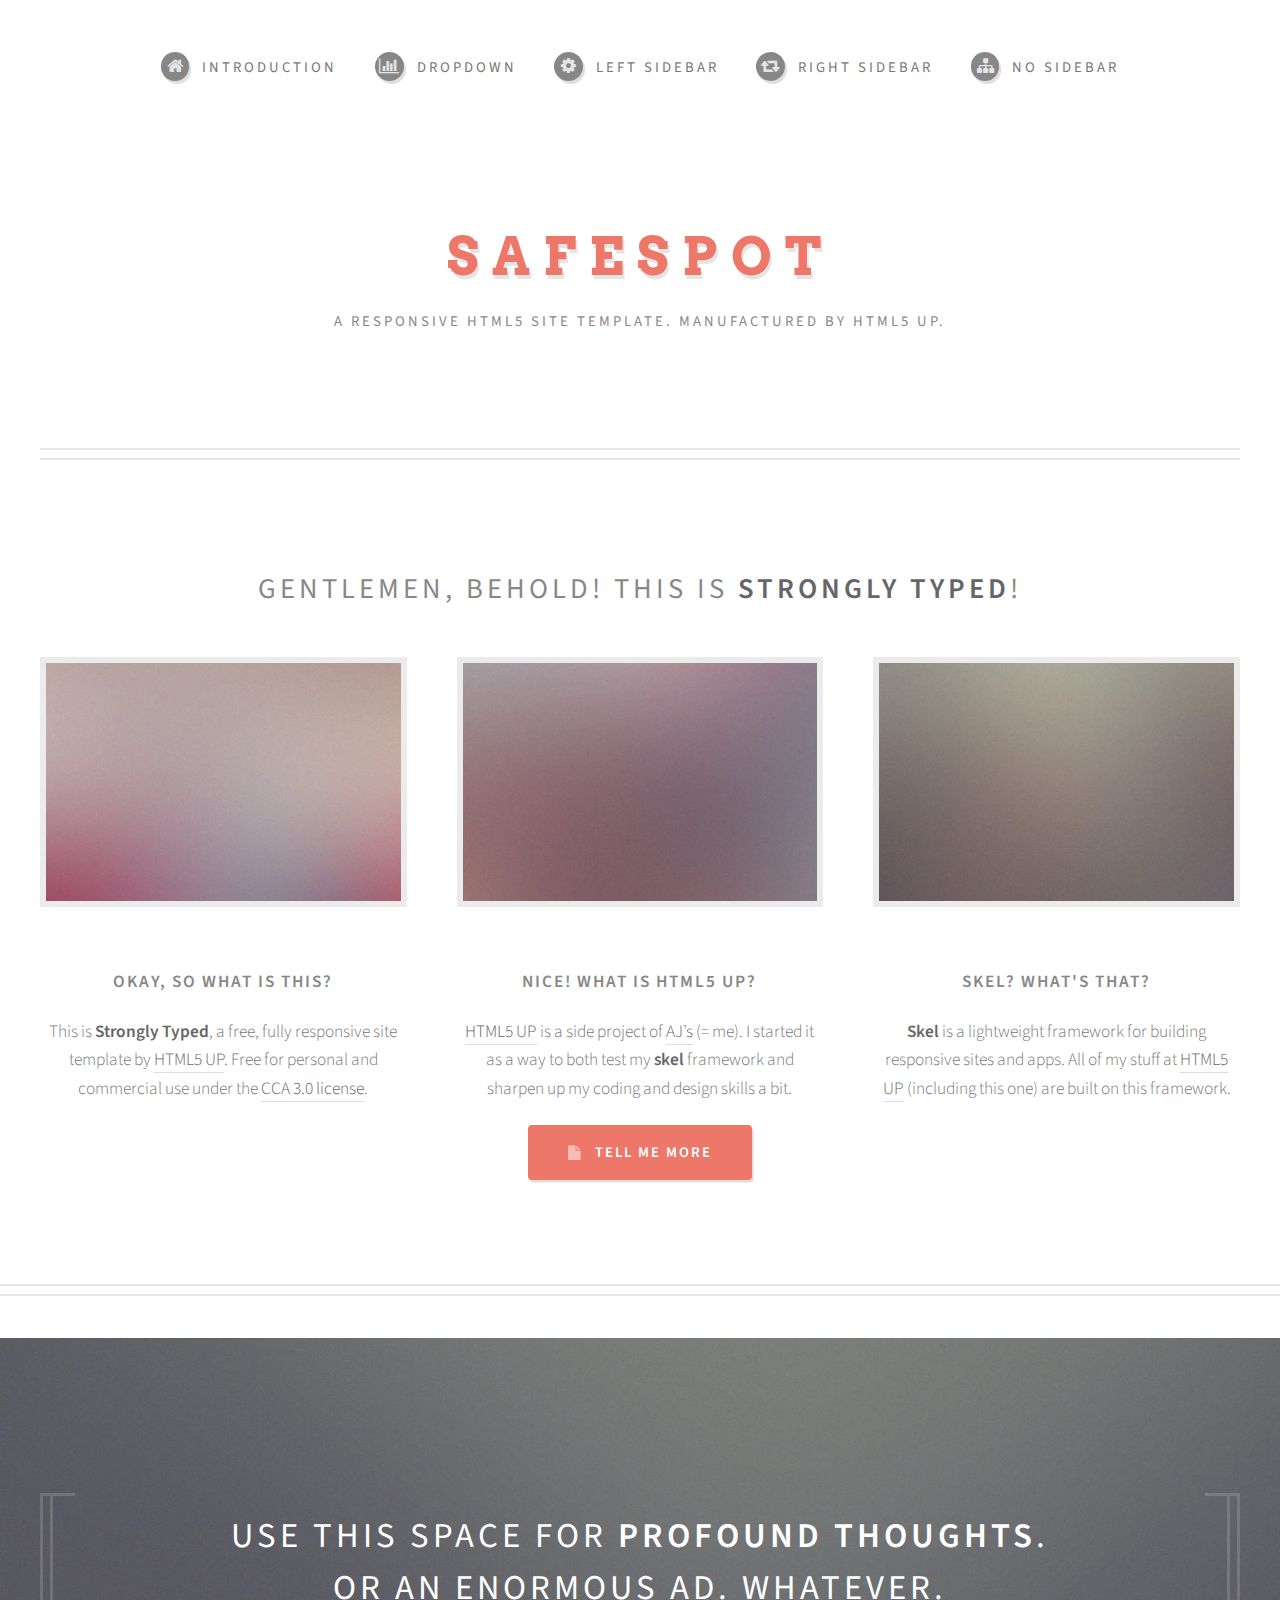
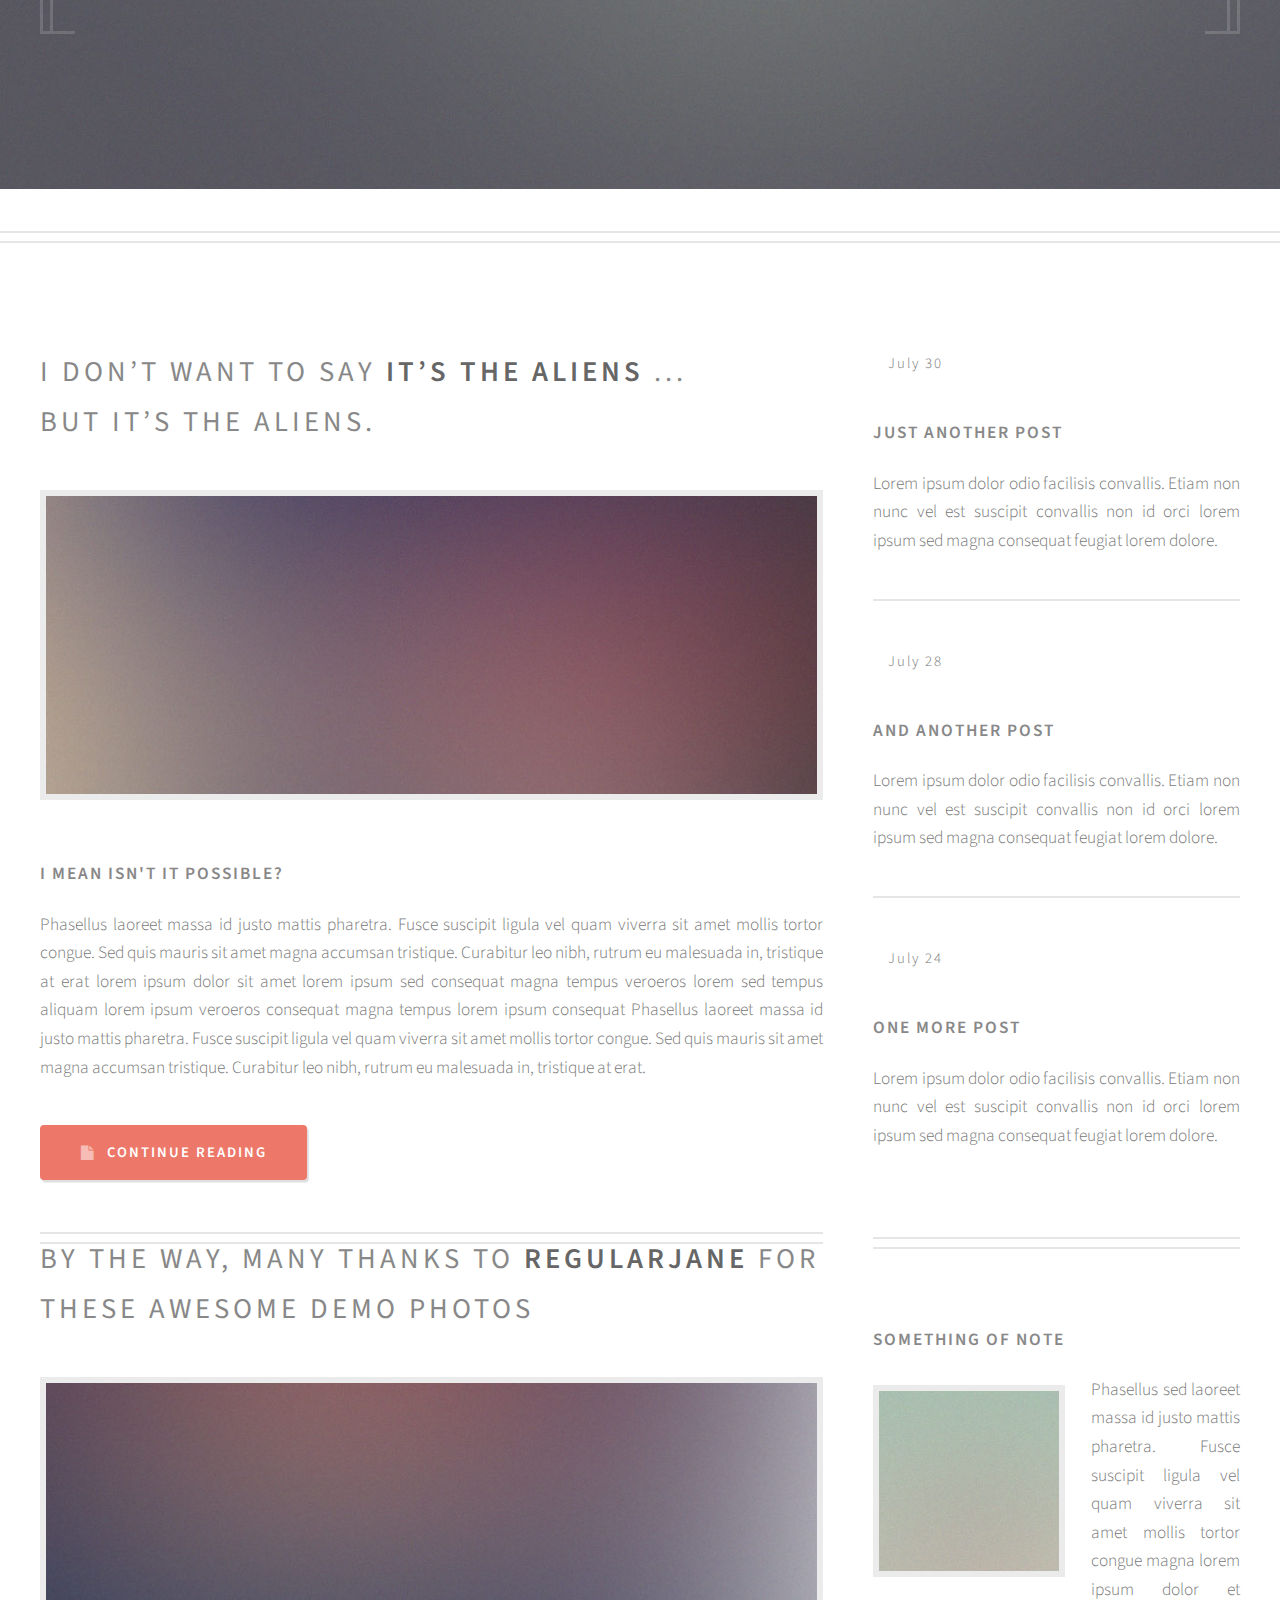
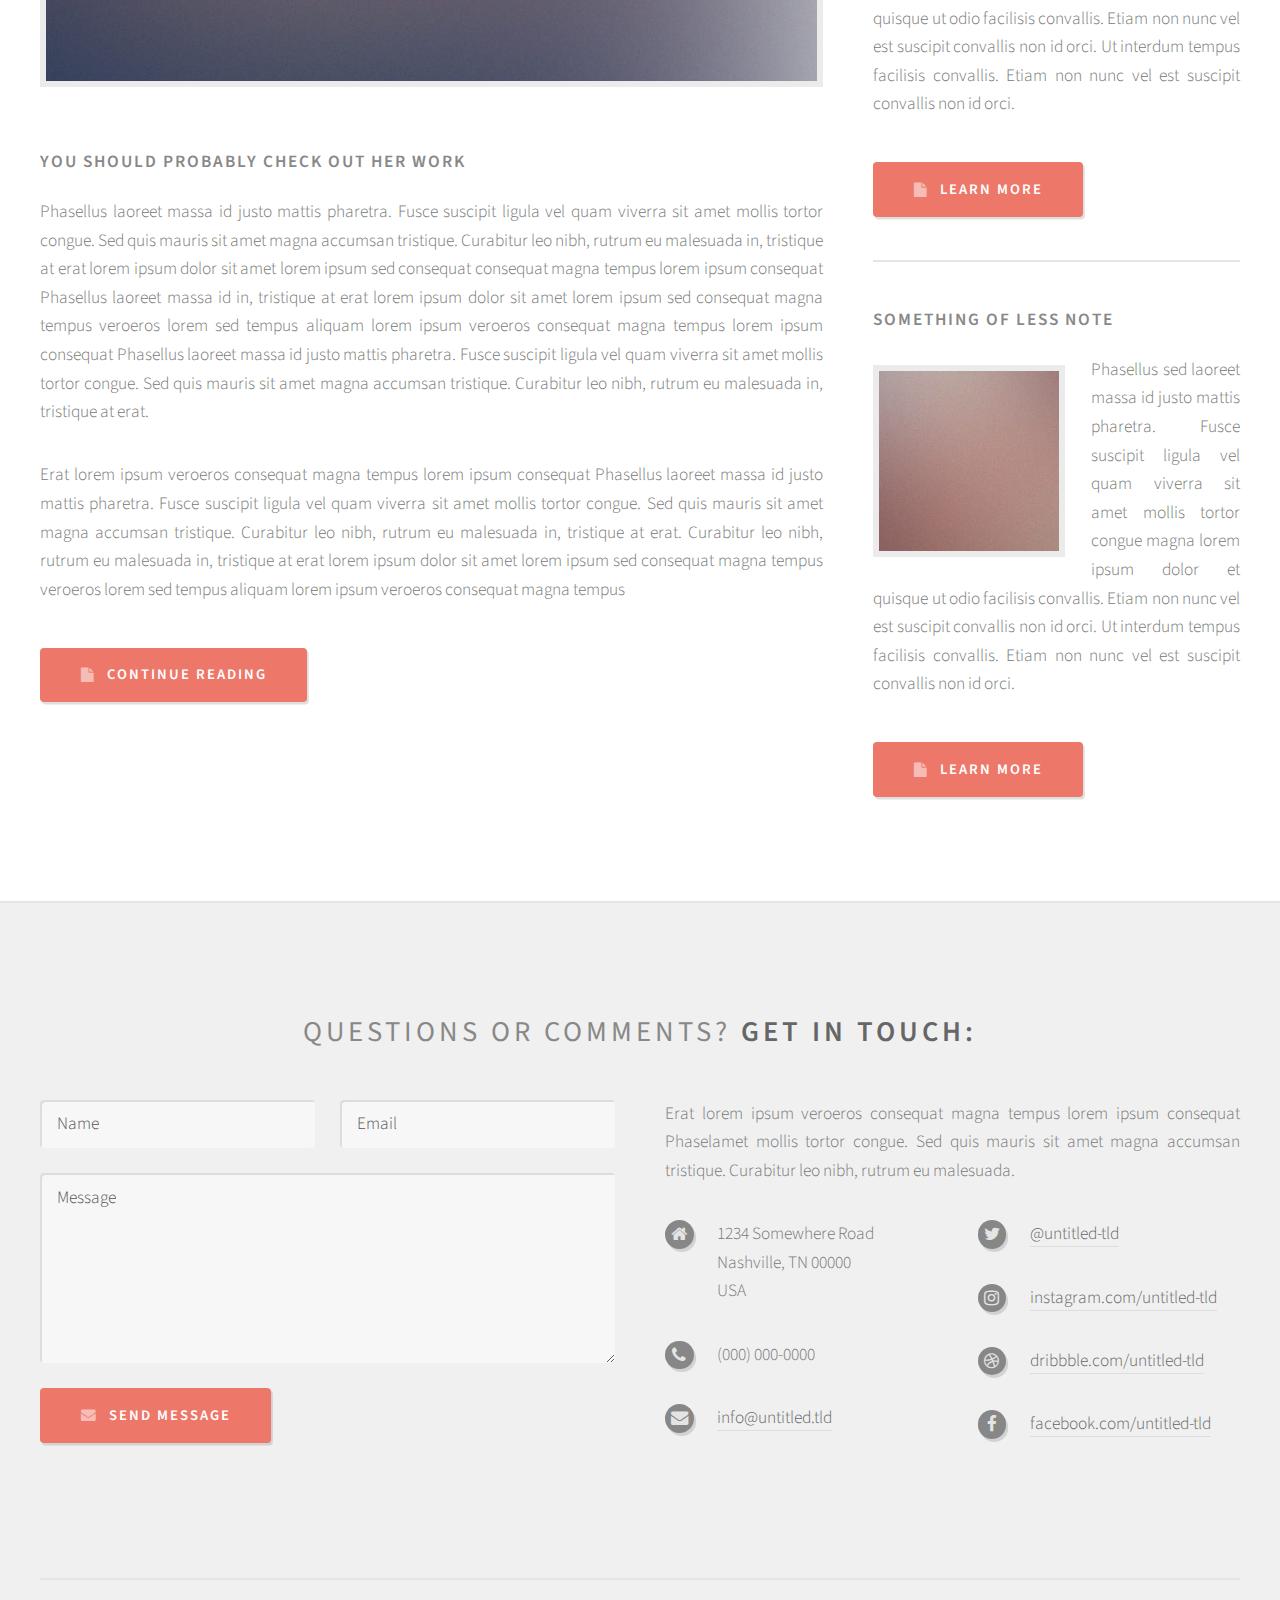
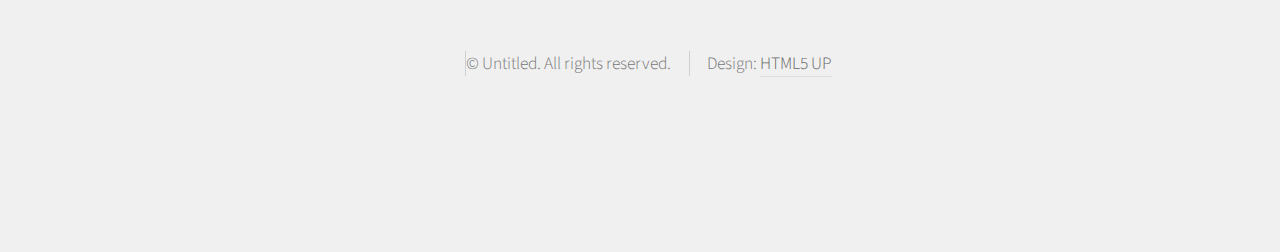
==== commit 27006209: "New Heading" ====
--- a/index.html
+++ b/index.html
@@ -6,7 +6,7 @@
 -->
 <html>
 	<head>
-		<title>Strongly Typed by HTML5 UP</title>
+		<title>SafeSpot</title>
 		<meta charset="utf-8" />
 		<meta name="viewport" content="width=device-width, initial-scale=1" />
 		<!--[if lte IE 8]><script src="assets/js/ie/html5shiv.js"></script><![endif]-->
@@ -21,7 +21,7 @@
 					<div id="header" class="container">
 
 						<!-- Logo -->
-							<h1 id="logo"><a href="index.html">Strongly Typed</a></h1>
+							<h1 id="logo"><a href="index.html">SafeSpot</a></h1>
 							<p>A responsive HTML5 site template. Manufactured by HTML5 UP.</p>
 
 						<!-- Nav -->
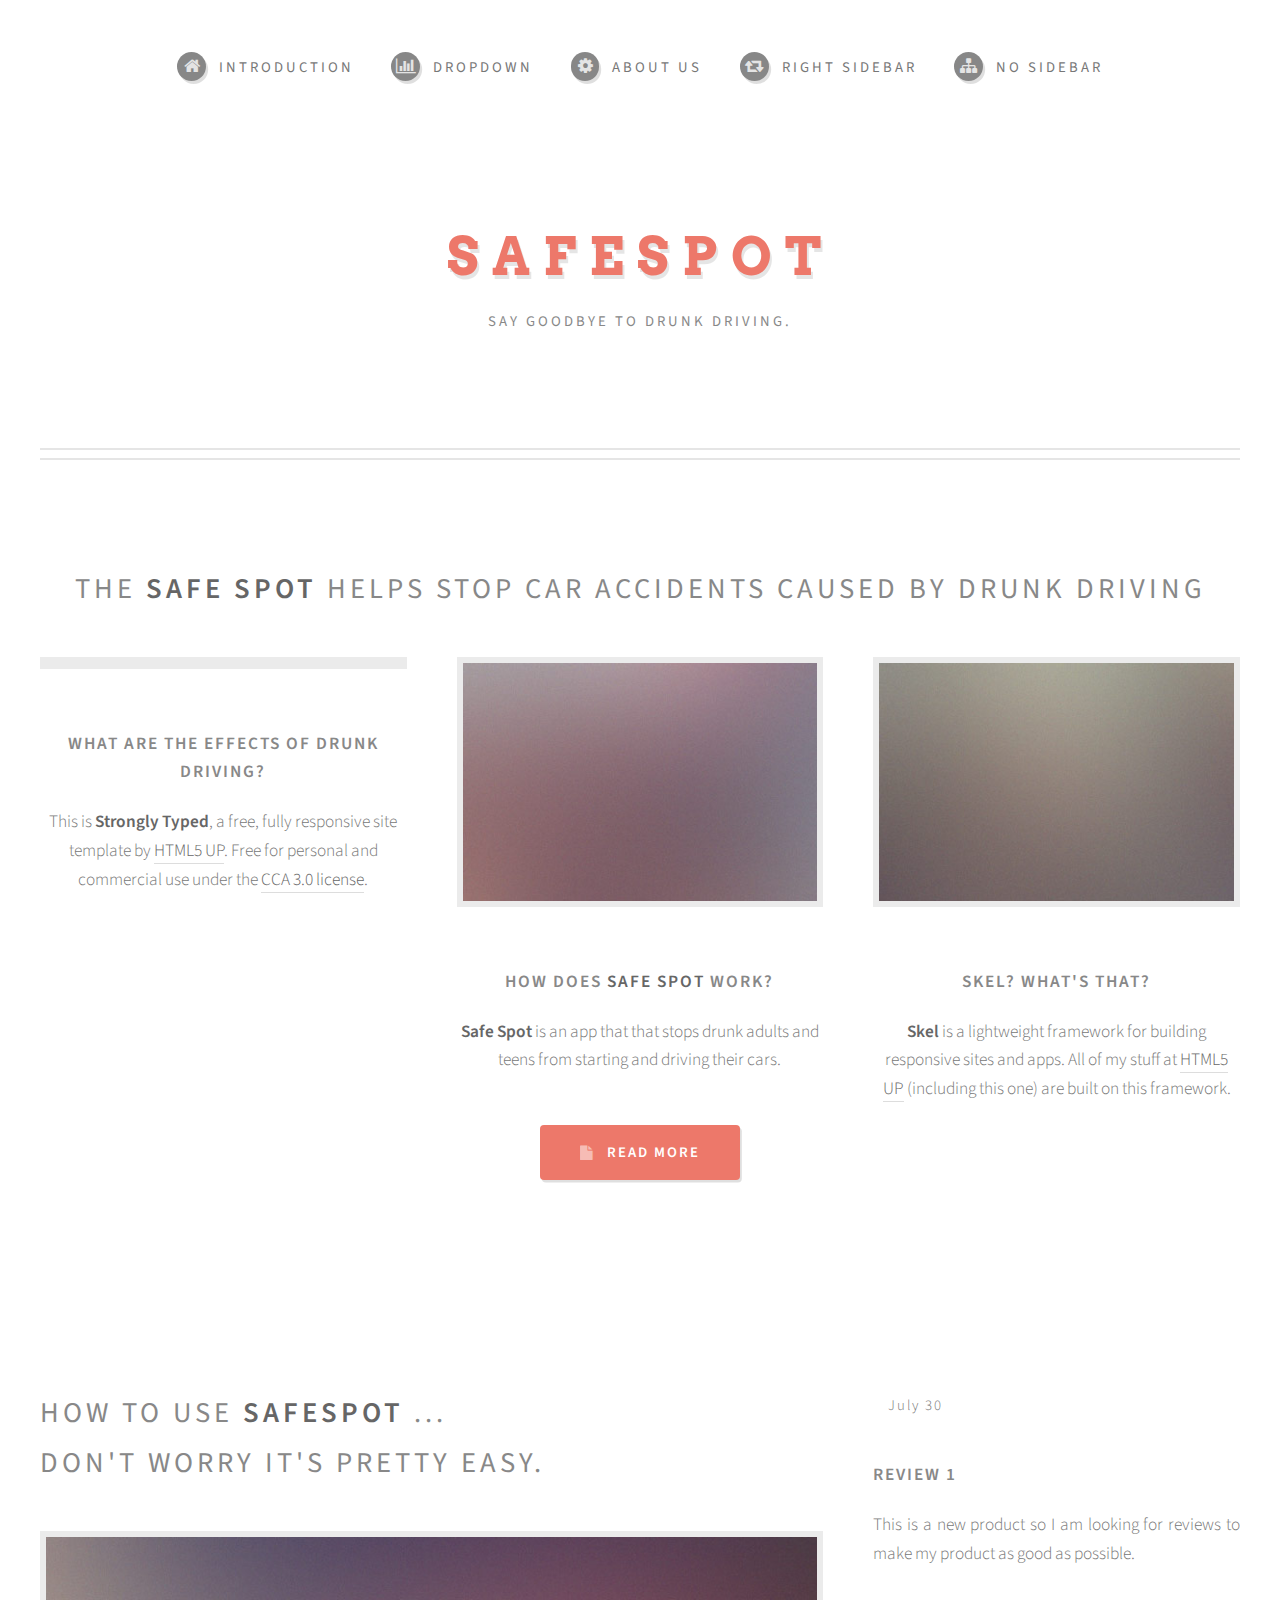
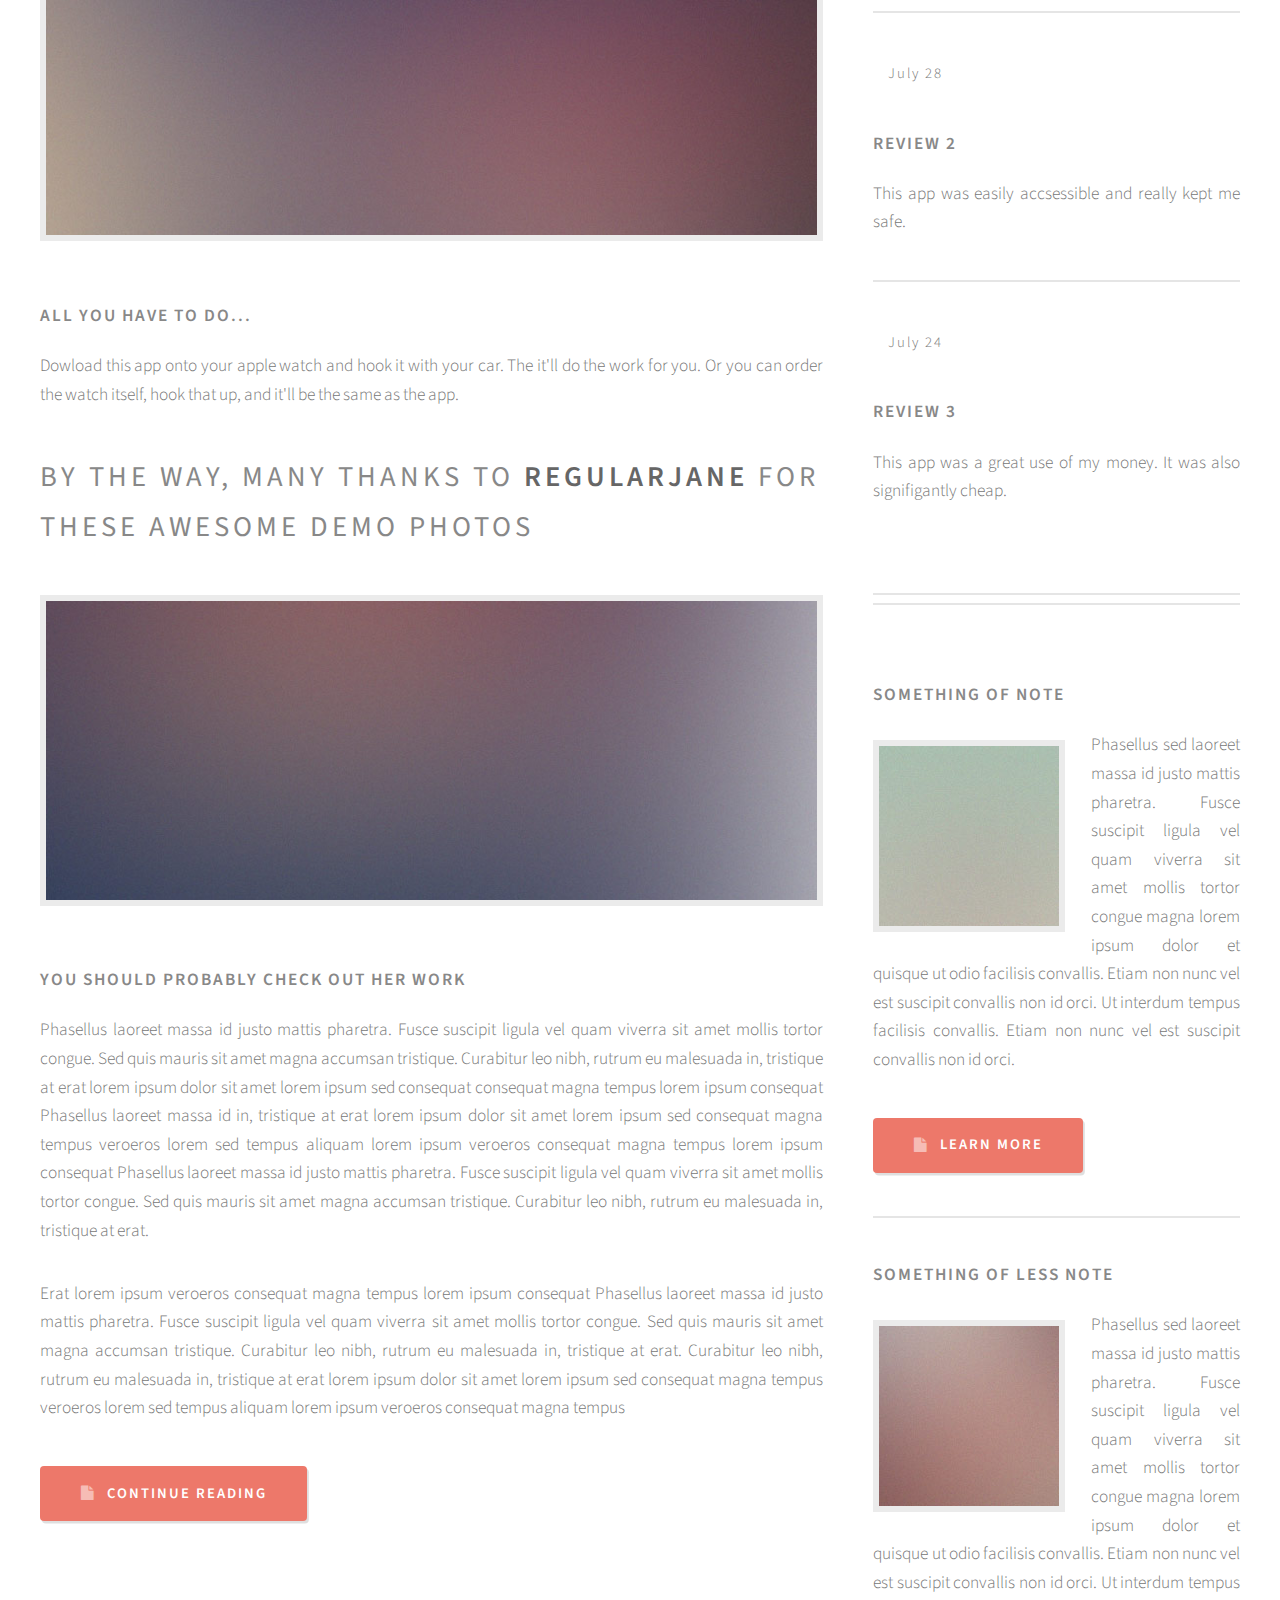
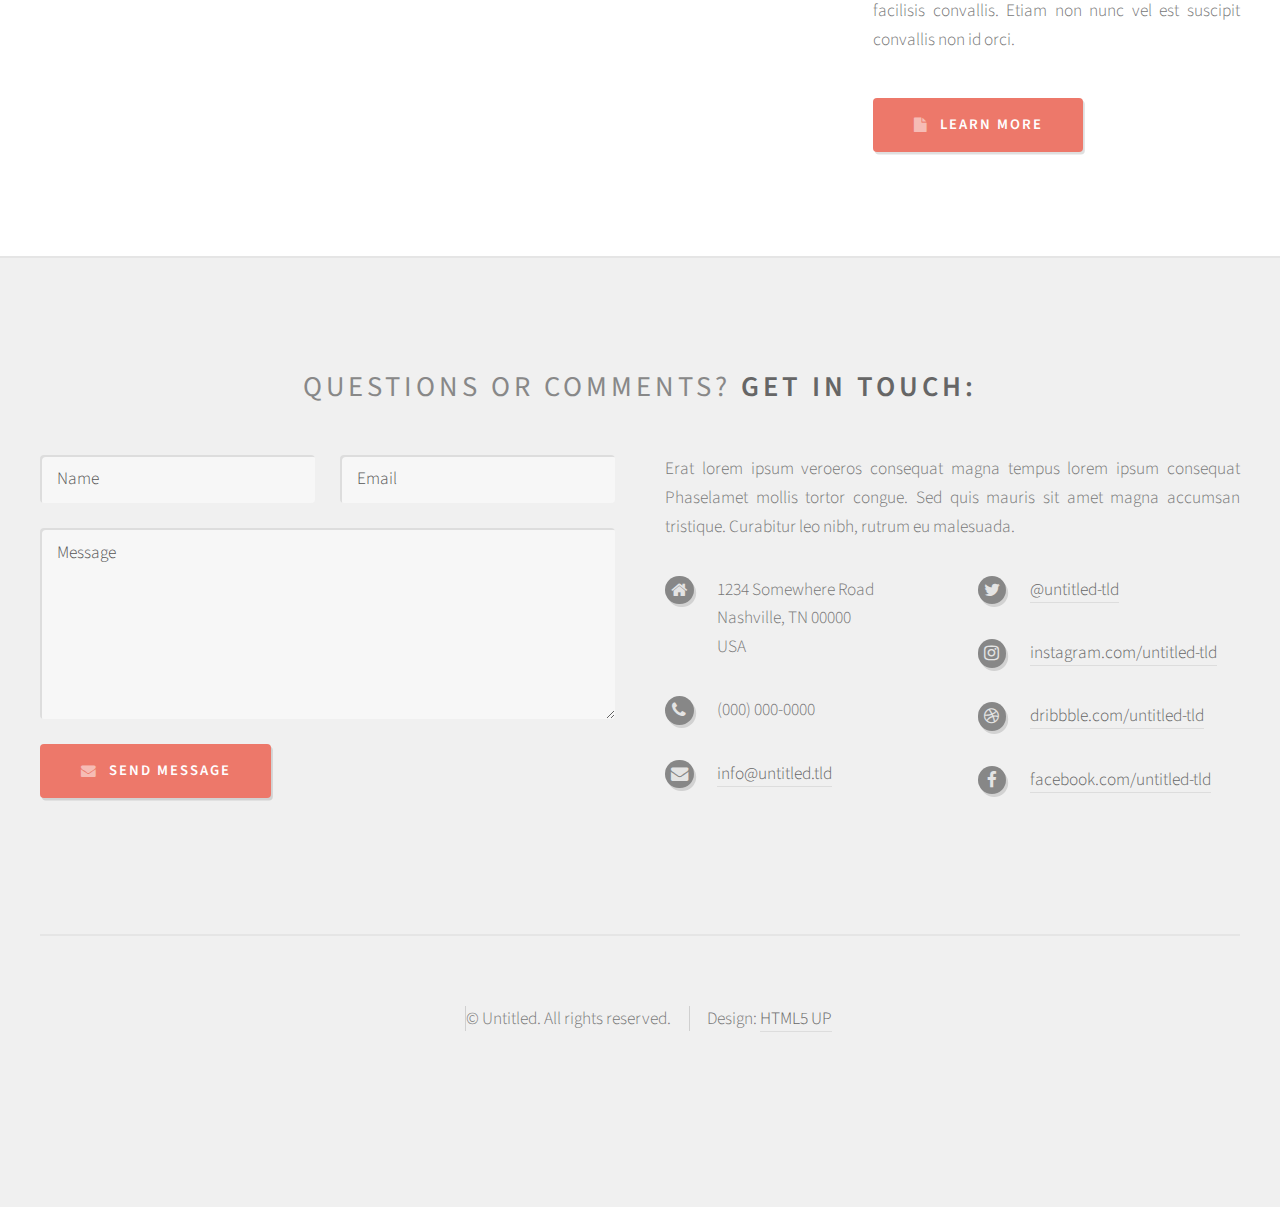
==== commit 5e81a6d0: "Now I have made a lot more like descriptions and fake reviews. I also added the image of the car." ====
--- a/index.html
+++ b/index.html
@@ -22,7 +22,7 @@
 
 						<!-- Logo -->
 							<h1 id="logo"><a href="index.html">SafeSpot</a></h1>
-							<p>A responsive HTML5 site template. Manufactured by HTML5 UP.</p>
+							<p>Say goodbye to drunk driving.</p>
 
 						<!-- Nav -->
 							<nav id="nav">
@@ -45,7 +45,7 @@
 											<li><a href="#">Veroeros feugiat</a></li>
 										</ul>
 									</li>
-									<li><a class="icon fa-cog" href="left-sidebar.html"><span>Left Sidebar</span></a></li>
+									<li><a class="icon fa-cog" href="about-us"><span>About Us</span></a></li>
 									<li><a class="icon fa-retweet" href="right-sidebar.html"><span>Right Sidebar</span></a></li>
 									<li><a class="icon fa-sitemap" href="no-sidebar.html"><span>No Sidebar</span></a></li>
 								</ul>
@@ -58,16 +58,16 @@
 				<div id="features-wrapper">
 					<section id="features" class="container">
 						<header>
-							<h2>Gentlemen, behold! This is <strong>Strongly Typed</strong>!</h2>
+							<h2> The <strong>Safe Spot</strong> helps stop car accidents caused by drunk driving</h2>
 						</header>
 						<div class="row">
 							<div class="4u 12u(mobile)">
 
-								<!-- Feature -->
+								<!-- This is the paragraph on the left -->
 									<section>
-										<a href="#" class="image featured"><img src="images/pic01.jpg" alt="" /></a>
+										<a href="#" class="image featured"><img src="images/car-crash.jpg" alt="" /></a>
 										<header>
-											<h3>Okay, so what is this?</h3>
+											<h3>What are the effects of drunk driving?</h3>
 										</header>
 										<p>This is <strong>Strongly Typed</strong>, a free, fully responsive site template
 										by <a href="http://html5up.net">HTML5 UP</a>. Free for personal and commercial use under the
@@ -77,25 +77,23 @@
 							</div>
 							<div class="4u 12u(mobile)">
 
-								<!-- Feature -->
+								<!-- this is the middle paragraph -->
 									<section>
 										<a href="#" class="image featured"><img src="images/pic02.jpg" alt="" /></a>
 										<header>
-											<h3>Nice! What is HTML5 UP?</h3>
+											<h3>How does <strong>Safe Spot </strong> work?</h3>
 										</header>
-										<p><a href="http://html5up.net">HTML5 UP</a> is a side project of <a href="http://twitter.com/ajlkn">AJ’s</a> (= me).
-										I started it as a way to both test my <strong>skel</strong> framework and sharpen up my coding
-										and design skills a bit.</p>
+										<p> <strong> Safe Spot </strong> is an app that that stops drunk adults and teens from starting and driving their cars. </p>
 									</section>
 
 							</div>
 							<div class="4u 12u(mobile)">
 
-								<!-- Feature -->
+								<!-- this is the paragraph on the right -->
 									<section>
 										<a href="#" class="image featured"><img src="images/pic03.jpg" alt="" /></a>
 										<header>
-											<h3>Skel? What's that?</h3>
+											<h3>Skel? What's that?</h3> <!-- figure out what to put here -->
 										</header>
 										<p><strong>Skel</strong> is a lightweight framework for building responsive
 										sites and apps. All of my stuff at <a href="http://html5up.net">HTML5 UP</a> (including this
@@ -105,21 +103,12 @@
 							</div>
 						</div>
 						<ul class="actions">
-							<li><a href="#" class="button icon fa-file">Tell Me More</a></li>
+							<li><a href="#" class="button icon fa-file">Read More</a></li>
 						</ul>
 					</section>
 				</div>
 
-			<!-- Banner -->
-				<div id="banner-wrapper">
-					<div class="inner">
-						<section id="banner" class="container">
-							<p>Use this space for <strong>profound thoughts</strong>.<br />
-							Or an enormous ad. Whatever.</p>
-						</section>
-					</div>
-				</div>
-
+		
 			<!-- Main -->
 				<div id="main-wrapper">
 					<div id="main" class="container">
@@ -131,24 +120,14 @@
 									<!-- Post -->
 										<article class="box post">
 											<header>
-												<h2><a href="#">I don’t want to say <strong>it’s the aliens</strong> ...<br />
-												but it’s the aliens.</a></h2>
+												<h2><a href="#"> How to use <strong>SafeSpot</strong> ...<br />
+												Don't worry it's pretty easy.</a></h2>
 											</header>
 											<a href="#" class="image featured"><img src="images/pic04.jpg" alt="" /></a>
-											<h3>I mean isn't it possible?</h3>
-											<p>Phasellus laoreet massa id justo mattis pharetra. Fusce suscipit
-											ligula vel quam viverra sit amet mollis tortor congue. Sed quis mauris
-											sit amet magna accumsan tristique. Curabitur leo nibh, rutrum eu malesuada
-											in, tristique at erat lorem ipsum dolor sit amet lorem ipsum sed consequat
-											magna tempus veroeros lorem sed tempus aliquam lorem ipsum veroeros
-											consequat magna tempus lorem ipsum consequat Phasellus laoreet massa id
-											justo mattis pharetra. Fusce suscipit ligula vel quam viverra sit amet
-											mollis tortor congue. Sed quis mauris sit amet magna accumsan tristique.
-											Curabitur leo nibh, rutrum eu malesuada in, tristique at erat.</p>
+											<h3>All you have to do...</h3>
+											<p>Dowload this app onto your apple watch and hook it with your car. The it'll do the work for you. Or you can order the watch itself, hook that up, and it'll be the same as the app.</p>
 											<ul class="actions">
-												<li><a href="#" class="button icon fa-file">Continue Reading</a></li>
-											</ul>
-										</article>
+												
 
 									<!-- Post -->
 										<article class="box post">
@@ -196,10 +175,9 @@
 														<article class="box excerpt">
 															<header>
 																<span class="date">July 30</span>
-																<h3><a href="#">Just another post</a></h3>
-															</header>
-															<p>Lorem ipsum dolor odio facilisis convallis. Etiam non nunc vel est
-															suscipit convallis non id orci lorem ipsum sed magna consequat feugiat lorem dolore.</p>
+																<h3><a href="#">Review 1</a></h3>
+															</header>
+															<p> This is a new product so I am looking for reviews to make my product as good as possible. </p>
 														</article>
 
 												</li>
@@ -209,10 +187,9 @@
 														<article class="box excerpt">
 															<header>
 																<span class="date">July 28</span>
-																<h3><a href="#">And another post</a></h3>
-															</header>
-															<p>Lorem ipsum dolor odio facilisis convallis. Etiam non nunc vel est
-															suscipit convallis non id orci lorem ipsum sed magna consequat feugiat lorem dolore.</p>
+																<h3><a href="#">Review 2</a></h3>
+															</header>
+															<p> This app was easily accsessible and really kept me safe.</p>
 														</article>
 
 												</li>
@@ -222,10 +199,9 @@
 														<article class="box excerpt">
 															<header>
 																<span class="date">July 24</span>
-																<h3><a href="#">One more post</a></h3>
-															</header>
-															<p>Lorem ipsum dolor odio facilisis convallis. Etiam non nunc vel est
-															suscipit convallis non id orci lorem ipsum sed magna consequat feugiat lorem dolore.</p>
+																<h3><a href="#">Review 3</a></h3>
+															</header>
+															<p>This app was a great use of my money. It was also signifigantly cheap.</p>
 														</article>
 
 												</li>
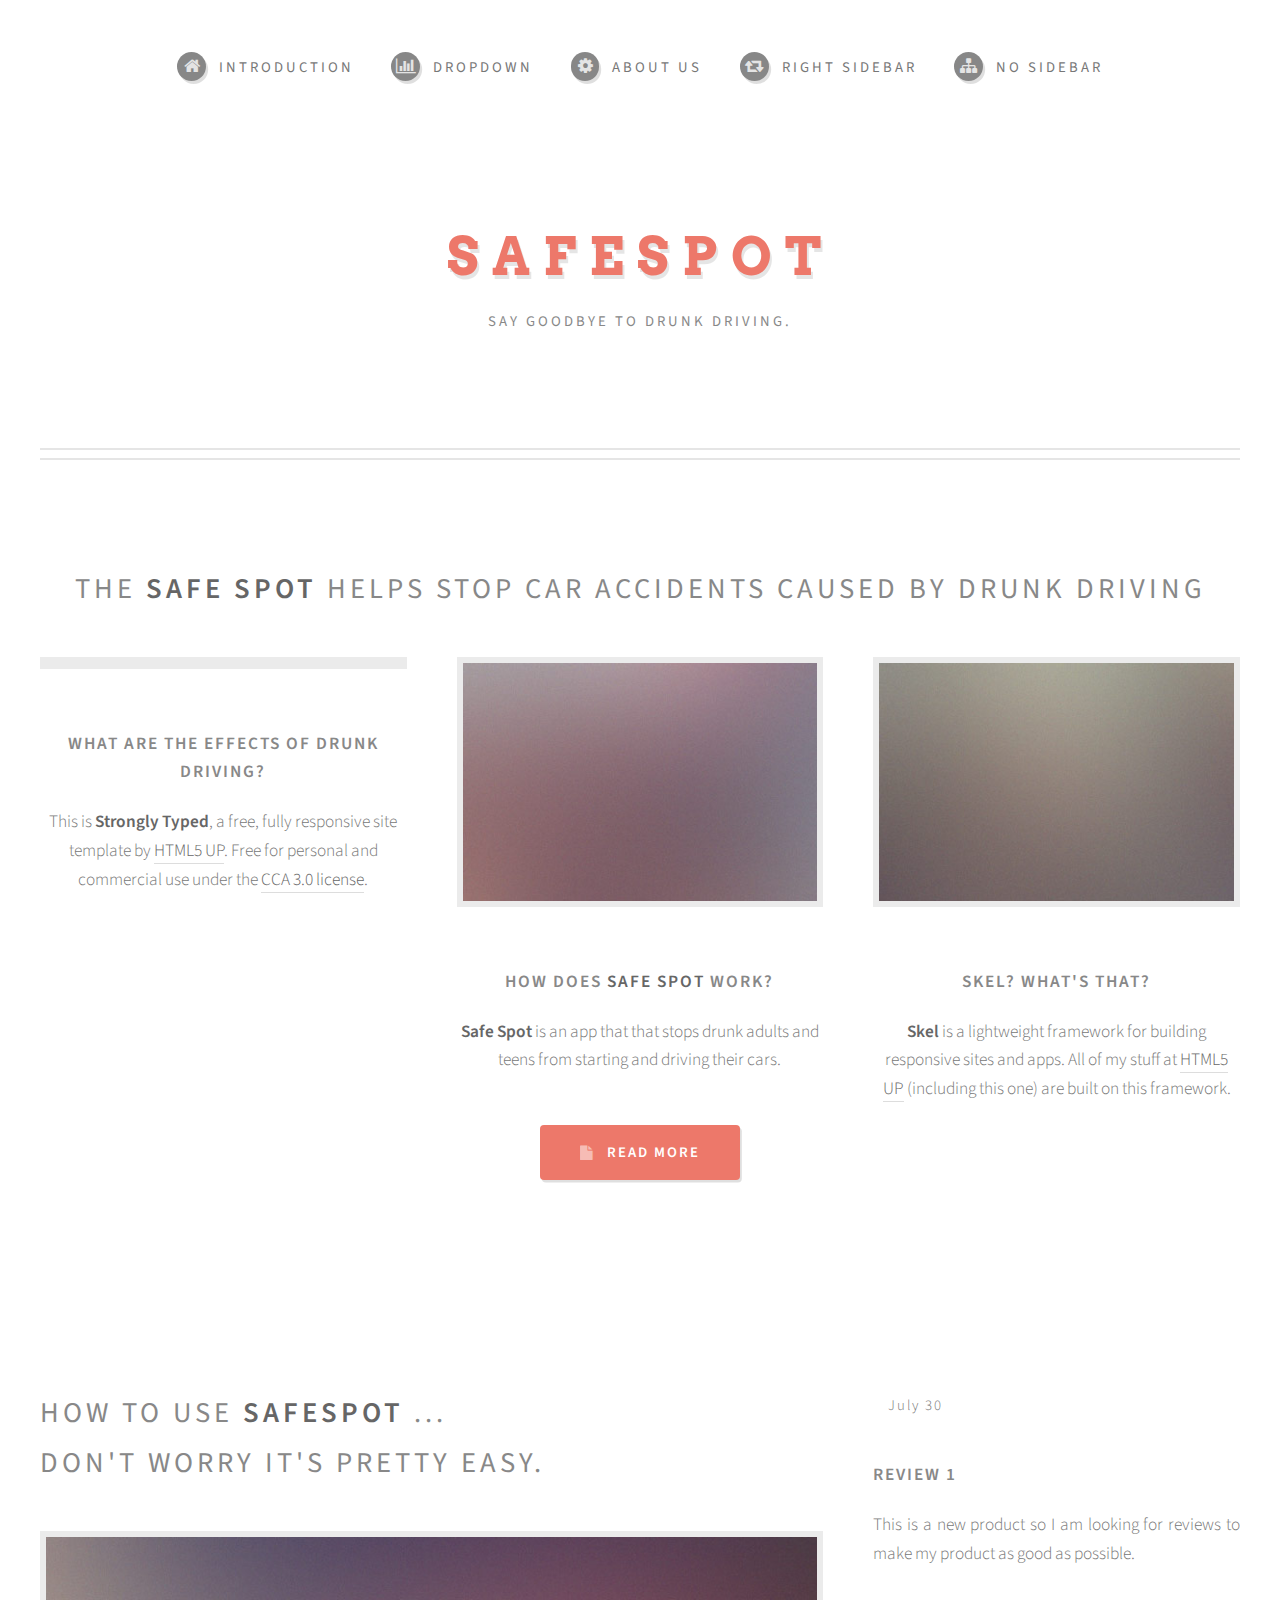
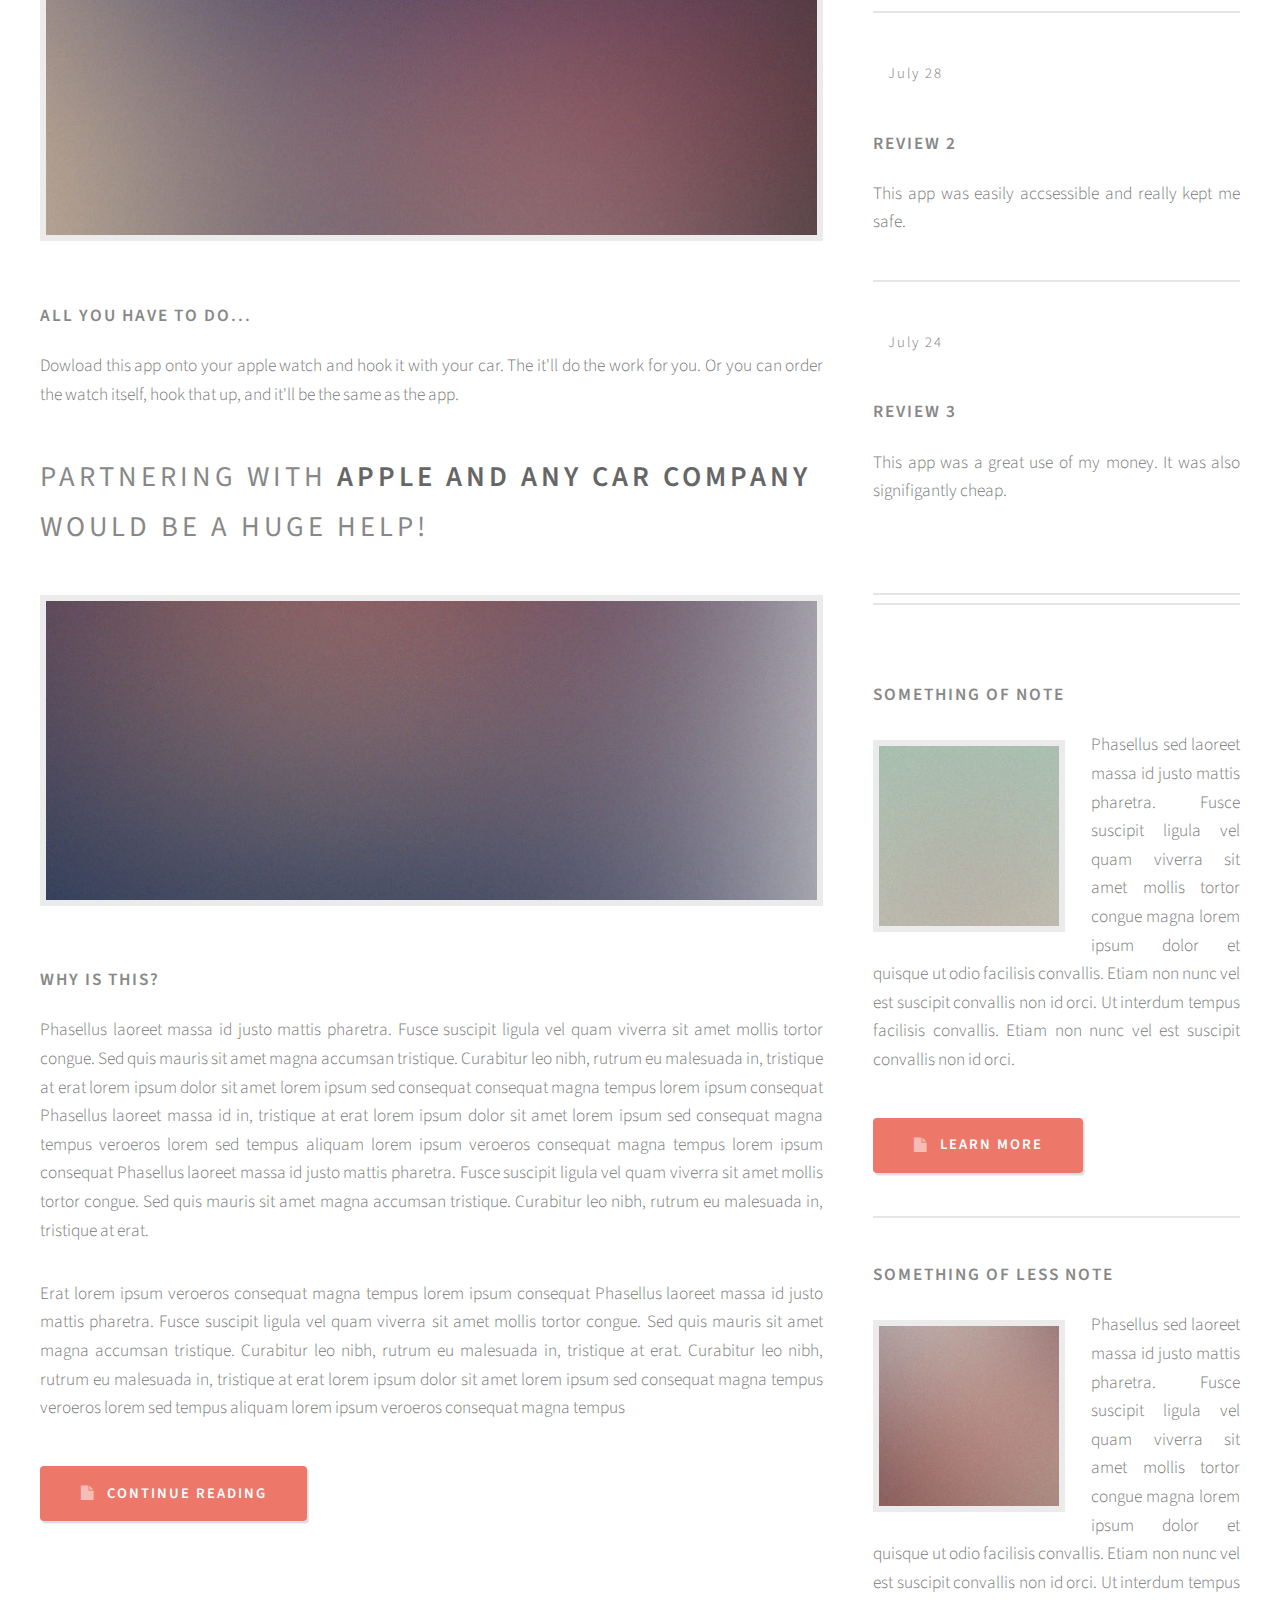
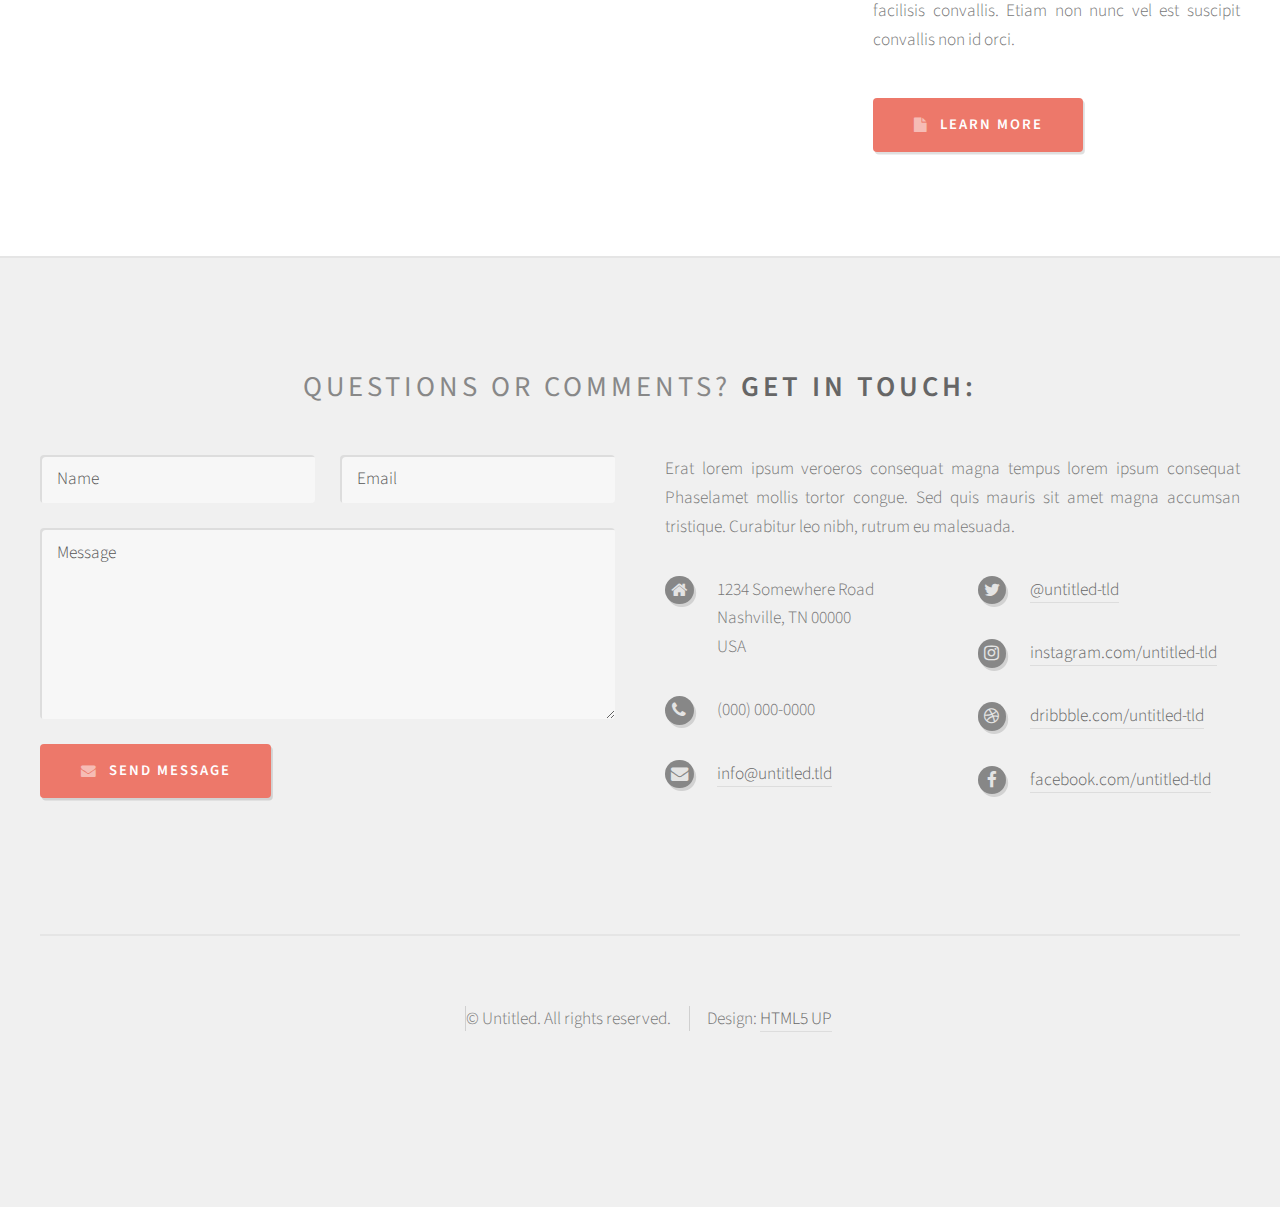
==== commit b190f2da: "I talked a bit about partnering" ====
--- a/index.html
+++ b/index.html
@@ -132,11 +132,10 @@
 									<!-- Post -->
 										<article class="box post">
 											<header>
-												<h2><a href="#">By the way, many thanks to <strong>regularjane</strong>
-												for these awesome demo photos</a></h2>
+												<h2><a href="#">Partnering with <strong>apple and any car company</strong> would be a huge help!</a></h2>
 											</header>
 											<a href="#" class="image featured"><img src="images/pic05.jpg" alt="" /></a>
-											<h3>You should probably check out her work</h3>
+											<h3>Why is this?</h3> <!-- talk about how amazing partnering is-->
 											<p>Phasellus laoreet massa id justo mattis pharetra. Fusce suscipit
 											ligula vel quam viverra sit amet mollis tortor congue. Sed quis mauris
 											sit amet magna accumsan tristique. Curabitur leo nibh, rutrum eu malesuada
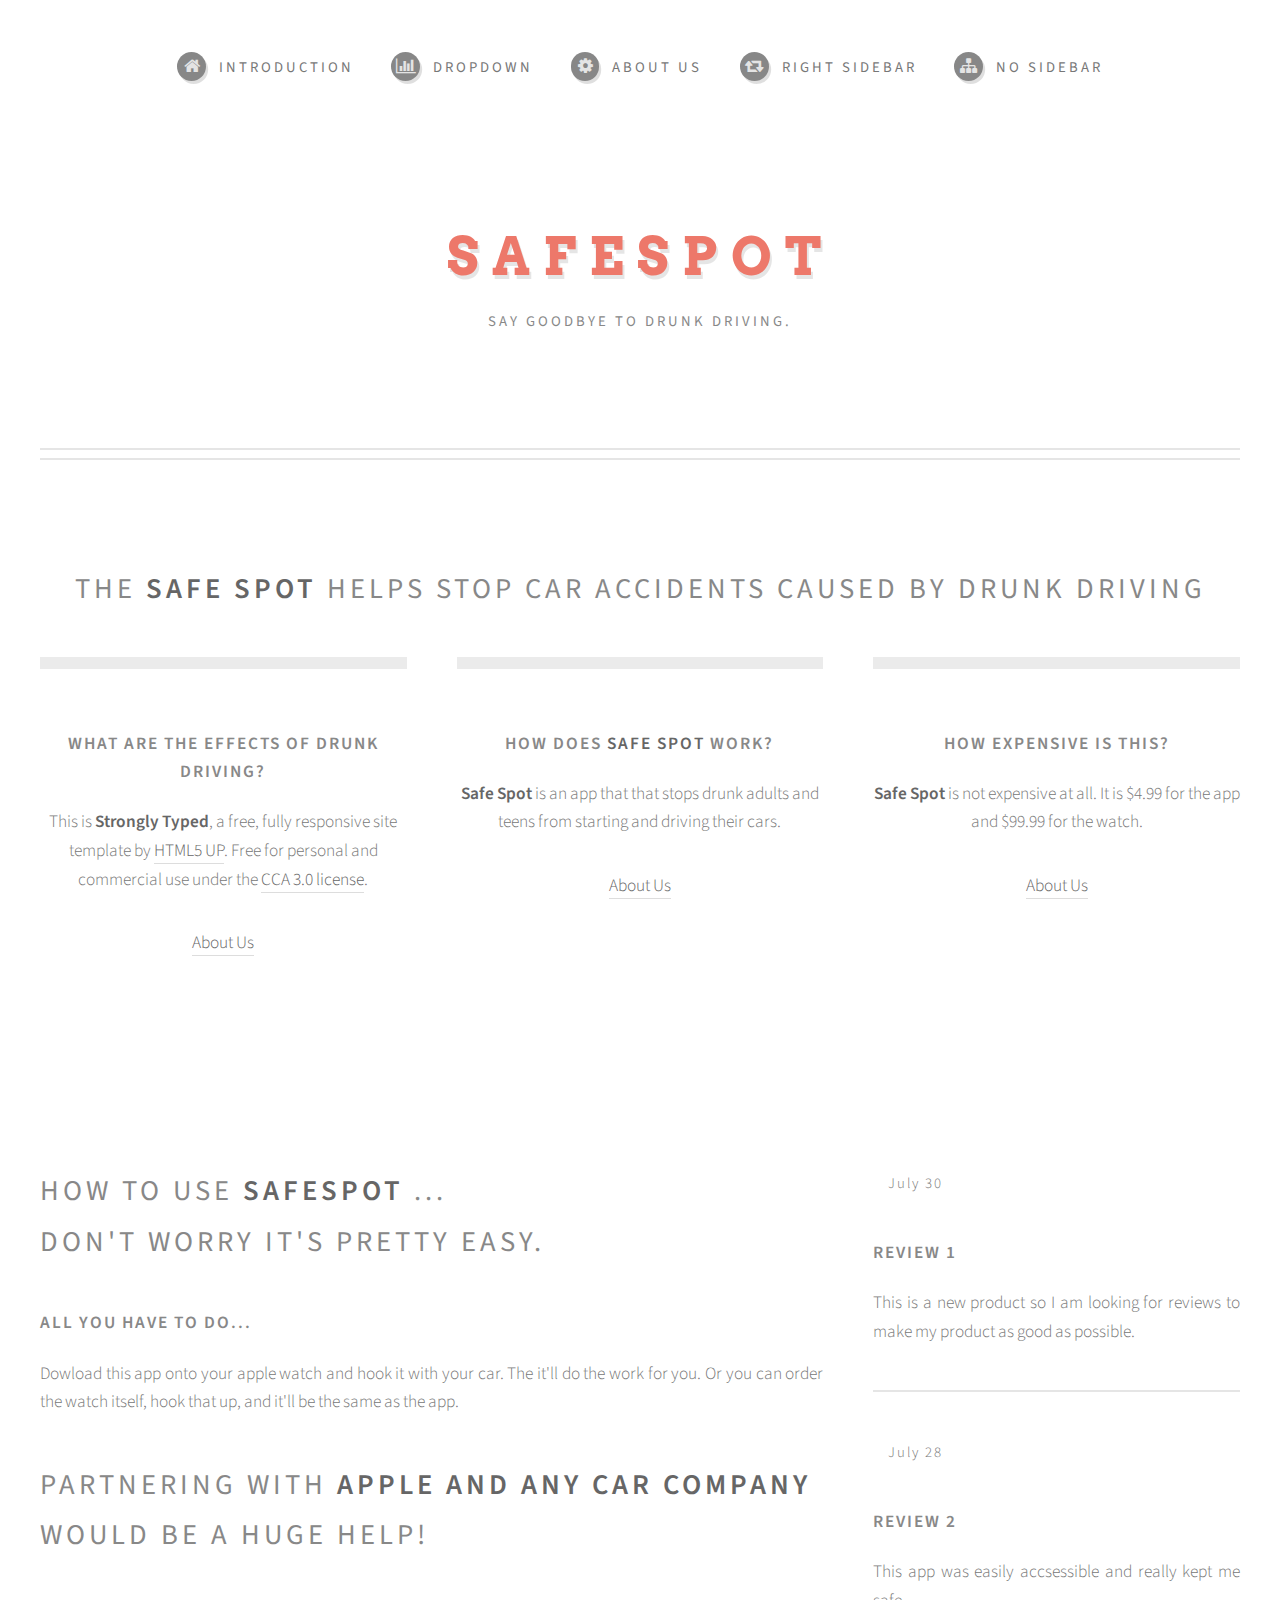
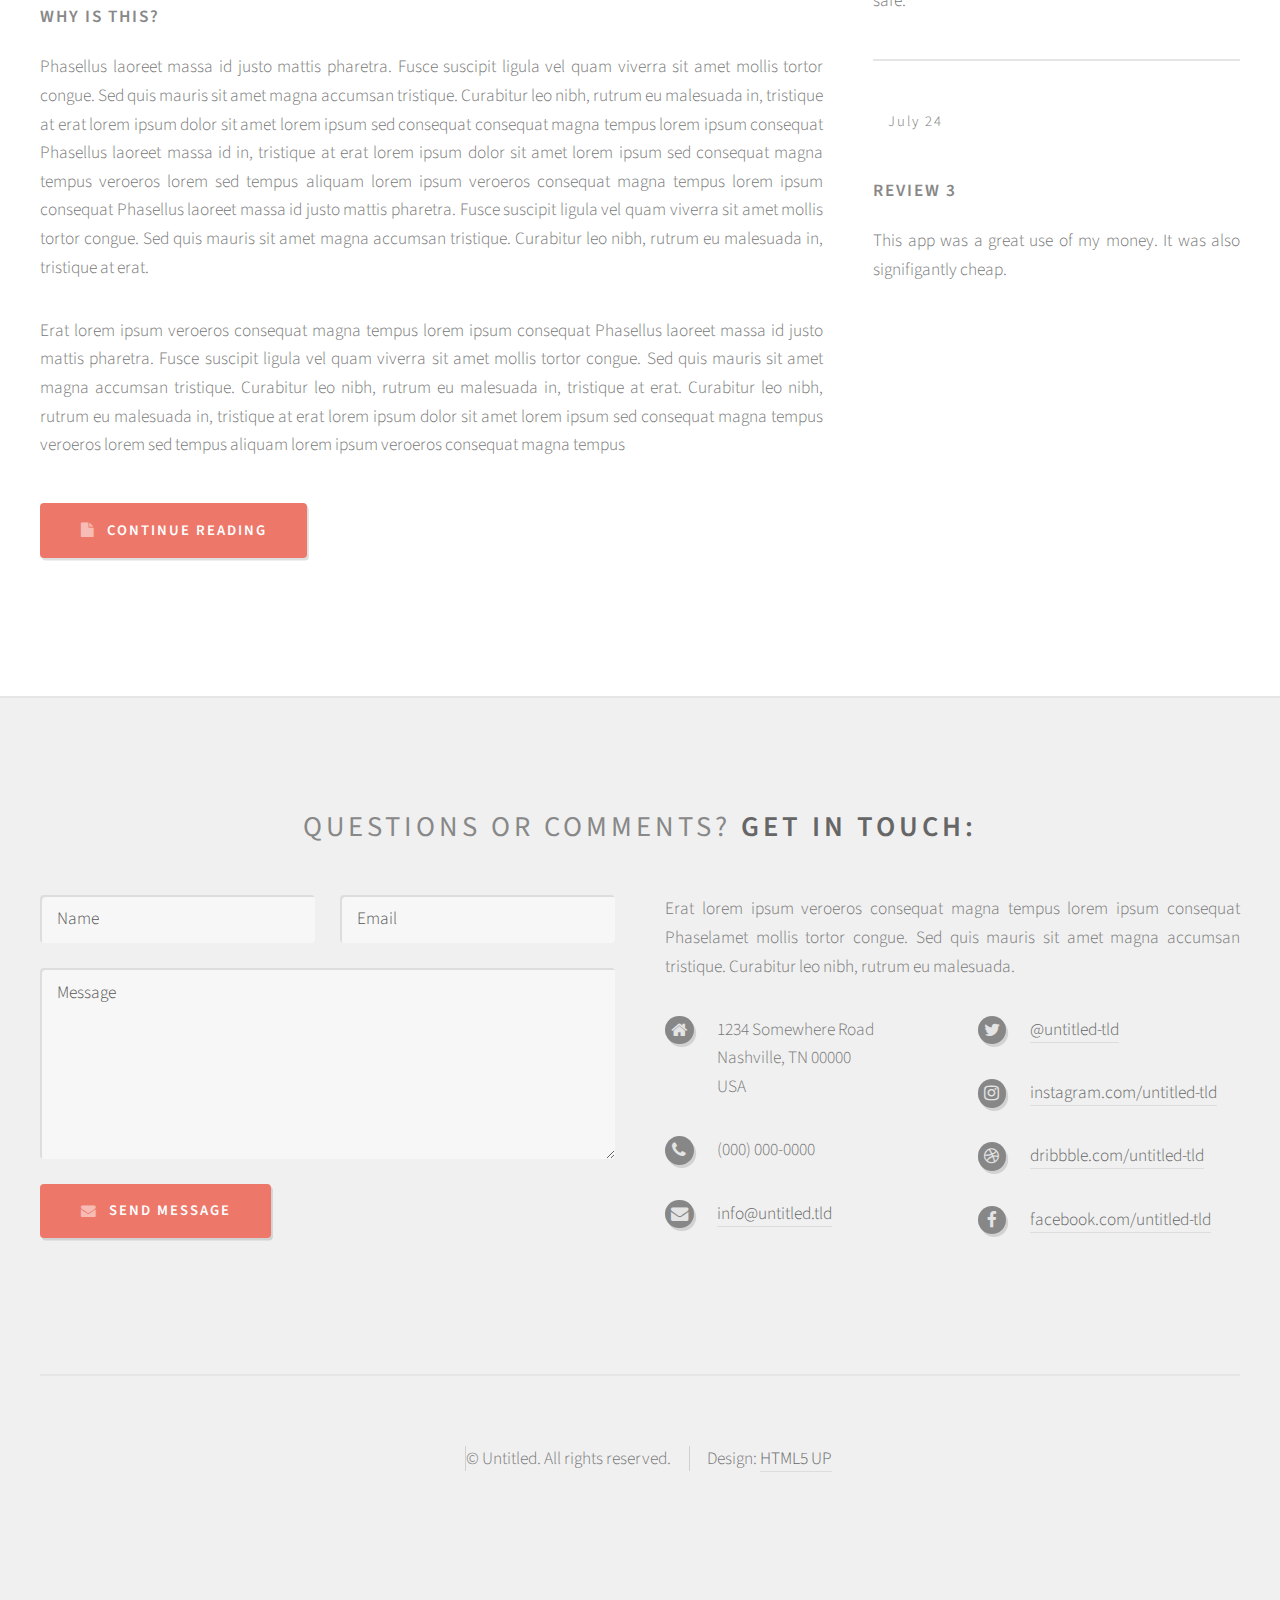
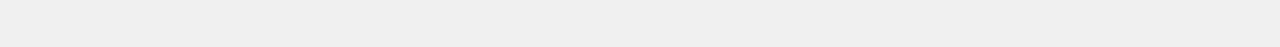
==== commit e8c926fc: "I inserted pictures and wrote some stuff. I also made a few buttons that go nowhere" ====
--- a/index.html
+++ b/index.html
@@ -11,6 +11,7 @@
 		<meta name="viewport" content="width=device-width, initial-scale=1" />
 		<!--[if lte IE 8]><script src="assets/js/ie/html5shiv.js"></script><![endif]-->
 		<link rel="stylesheet" href="assets/css/main.css" />
+		<link rel="stylesheet" href="assets/css/custom.css" />
 		<!--[if lte IE 8]><link rel="stylesheet" href="assets/css/ie8.css" /><![endif]-->
 	</head>
 	<body class="homepage">
@@ -72,6 +73,9 @@
 										<p>This is <strong>Strongly Typed</strong>, a free, fully responsive site template
 										by <a href="http://html5up.net">HTML5 UP</a>. Free for personal and commercial use under the
 										<a href="http://html5up.net/license">CCA 3.0 license</a>.</p>
+<ul class="actions">
+							<li><a href="#" class="goestodrunkdriving">About Us</a></li> <!-- FIX MEE THIS IS EL BUTTON-->
+						</ul>
 									</section>
 
 							</div>
@@ -79,32 +83,34 @@
 
 								<!-- this is the middle paragraph -->
 									<section>
-										<a href="#" class="image featured"><img src="images/pic02.jpg" alt="" /></a>
+										<a href="#" class="image featured"><img src="images/watch.jpg" alt="" /></a>
 										<header>
 											<h3>How does <strong>Safe Spot </strong> work?</h3>
 										</header>
 										<p> <strong> Safe Spot </strong> is an app that that stops drunk adults and teens from starting and driving their cars. </p>
+<ul class="actions">
+							<li><a href="#" class="goestoaboutus">About Us</a></li> <!-- FIX MEE THIS IS EL BUTTON-->
+						</ul>
 									</section>
+
 
 							</div>
 							<div class="4u 12u(mobile)">
 
 								<!-- this is the paragraph on the right -->
 									<section>
-										<a href="#" class="image featured"><img src="images/pic03.jpg" alt="" /></a>
+										<a href="#" class="image featured"><img src="images/MONEY.jpg" alt="" /></a>
 										<header>
-											<h3>Skel? What's that?</h3> <!-- figure out what to put here -->
+											<h3>How expensive is this?</h3> <!-- figure out what to put here -->
 										</header>
-										<p><strong>Skel</strong> is a lightweight framework for building responsive
-										sites and apps. All of my stuff at <a href="http://html5up.net">HTML5 UP</a> (including this
-										one) are built on this framework.</p>
+										<p><strong>Safe Spot </strong> is not expensive at all. It is $4.99 for the app and $99.99 for the watch.</p>
+										<ul class="actions">
+							<li><a href="#" class="goestoordernow!">About Us</a></li> <!-- FIX MEE THIS IS EL BUTTON-->
+						</ul>
 									</section>
 
 							</div>
 						</div>
-						<ul class="actions">
-							<li><a href="#" class="button icon fa-file">Read More</a></li>
-						</ul>
 					</section>
 				</div>
 
@@ -123,7 +129,6 @@
 												<h2><a href="#"> How to use <strong>SafeSpot</strong> ...<br />
 												Don't worry it's pretty easy.</a></h2>
 											</header>
-											<a href="#" class="image featured"><img src="images/pic04.jpg" alt="" /></a>
 											<h3>All you have to do...</h3>
 											<p>Dowload this app onto your apple watch and hook it with your car. The it'll do the work for you. Or you can order the watch itself, hook that up, and it'll be the same as the app.</p>
 											<ul class="actions">
@@ -133,8 +138,7 @@
 										<article class="box post">
 											<header>
 												<h2><a href="#">Partnering with <strong>apple and any car company</strong> would be a huge help!</a></h2>
-											</header>
-											<a href="#" class="image featured"><img src="images/pic05.jpg" alt="" /></a>
+										
 											<h3>Why is this?</h3> <!-- talk about how amazing partnering is-->
 											<p>Phasellus laoreet massa id justo mattis pharetra. Fusce suscipit
 											ligula vel quam viverra sit amet mollis tortor congue. Sed quis mauris
@@ -208,46 +212,6 @@
 										</section>
 
 									<!-- Highlights -->
-										<section>
-											<ul class="divided">
-												<li>
-
-													<!-- Highlight -->
-														<article class="box highlight">
-															<header>
-																<h3><a href="#">Something of note</a></h3>
-															</header>
-															<a href="#" class="image left"><img src="images/pic06.jpg" alt="" /></a>
-															<p>Phasellus  sed laoreet massa id justo mattis pharetra. Fusce suscipit ligula vel quam
-															viverra sit amet mollis tortor congue magna lorem ipsum dolor et quisque ut odio facilisis
-															convallis. Etiam non nunc vel est suscipit convallis non id orci. Ut interdum tempus
-															facilisis convallis. Etiam non nunc vel est suscipit convallis non id orci.</p>
-															<ul class="actions">
-																<li><a href="#" class="button icon fa-file">Learn More</a></li>
-															</ul>
-														</article>
-
-												</li>
-												<li>
-
-													<!-- Highlight -->
-														<article class="box highlight">
-															<header>
-																<h3><a href="#">Something of less note</a></h3>
-															</header>
-															<a href="#" class="image left"><img src="images/pic07.jpg" alt="" /></a>
-															<p>Phasellus  sed laoreet massa id justo mattis pharetra. Fusce suscipit ligula vel quam
-															viverra sit amet mollis tortor congue magna lorem ipsum dolor et quisque ut odio facilisis
-															convallis. Etiam non nunc vel est suscipit convallis non id orci. Ut interdum tempus
-															facilisis convallis. Etiam non nunc vel est suscipit convallis non id orci.</p>
-															<ul class="actions">
-																<li><a href="#" class="button icon fa-file">Learn More</a></li>
-															</ul>
-														</article>
-
-												</li>
-											</ul>
-										</section>
 
 								</div>
 
--- a/assets/css/custom.css
+++ b/assets/css/custom.css
@@ -0,0 +1,6 @@
+/* custom CSS */
+
+body {
+	background-color:salmon;
+
+}
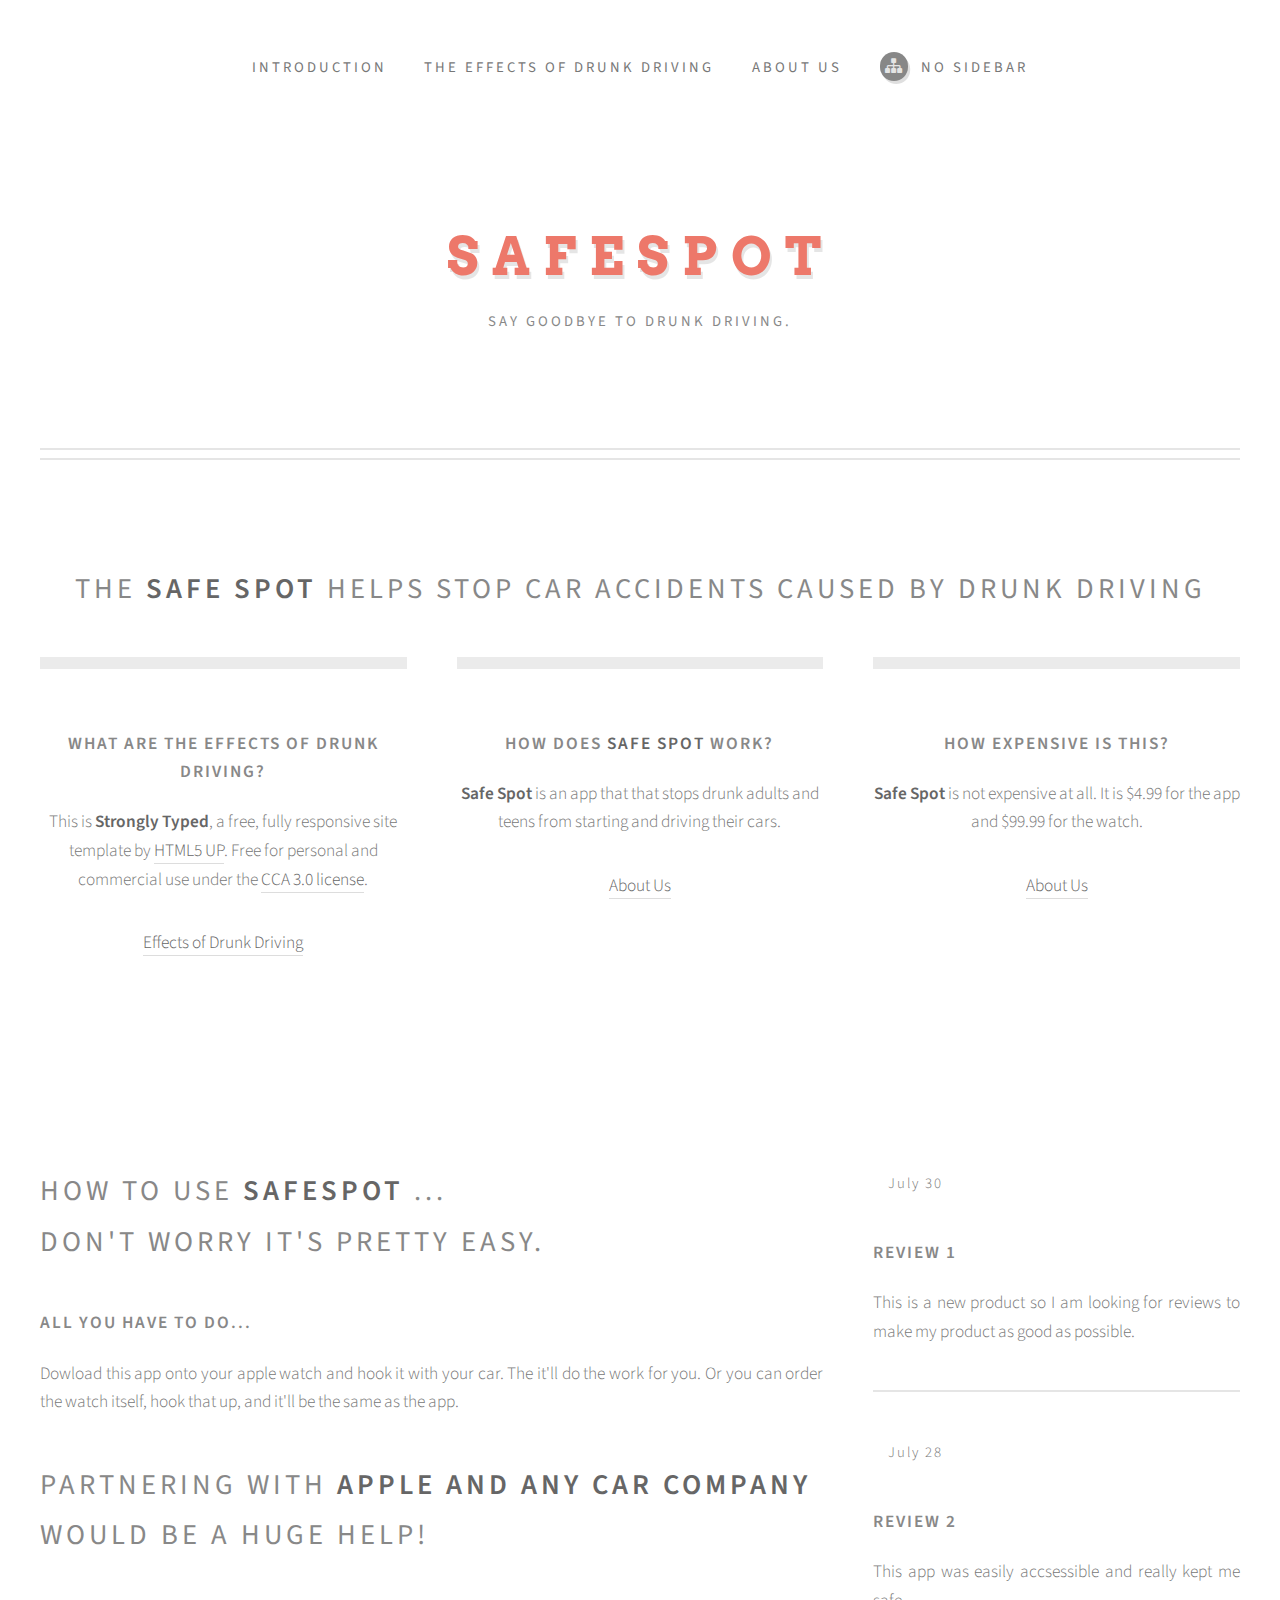
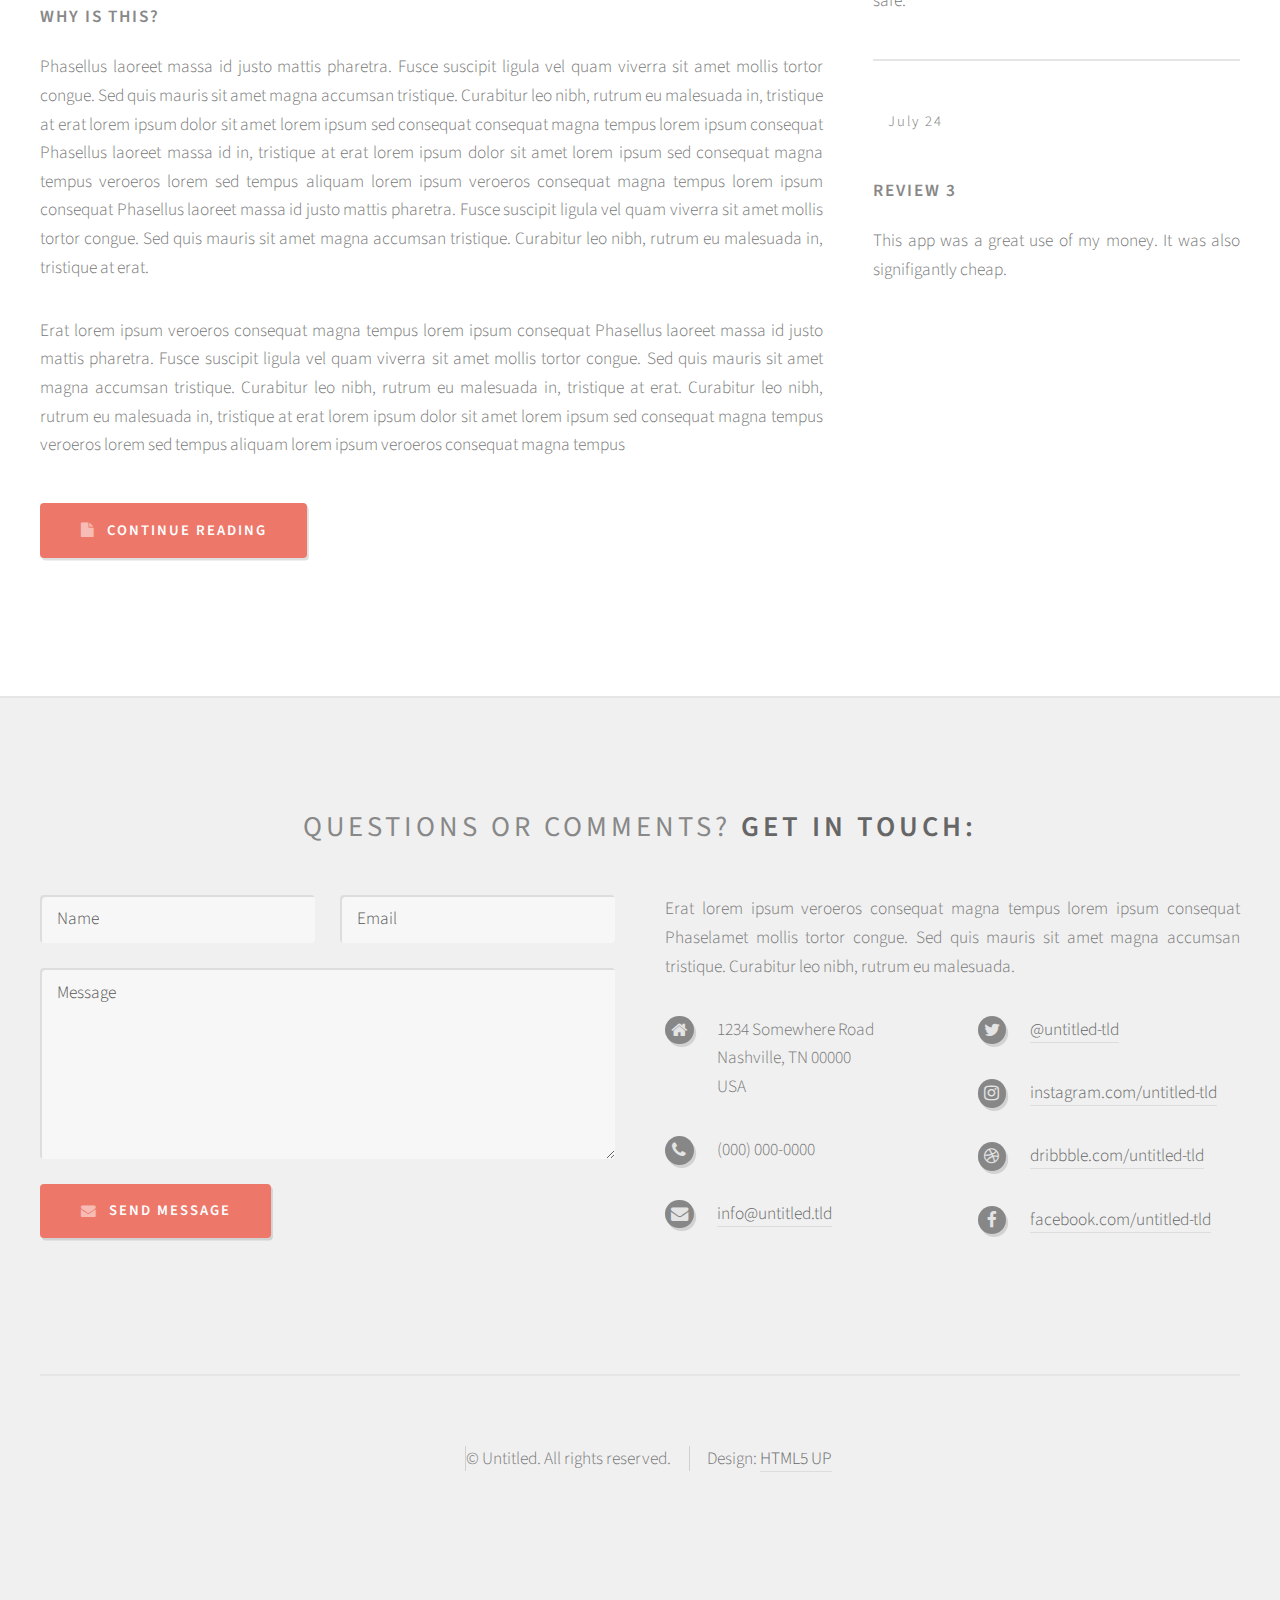
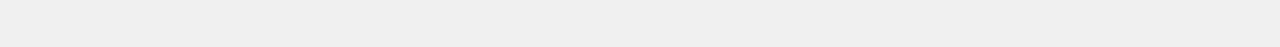
==== commit 37a10dec: "I started working on buttons and where they go" ====
--- a/index.html
+++ b/index.html
@@ -28,26 +28,9 @@
 						<!-- Nav -->
 							<nav id="nav">
 								<ul>
-									<li><a class="icon fa-home" href="index.html"><span>Introduction</span></a></li>
-									<li>
-										<a href="#" class="icon fa-bar-chart-o"><span>Dropdown</span></a>
-										<ul>
-											<li><a href="#">Lorem ipsum dolor</a></li>
-											<li><a href="#">Magna phasellus</a></li>
-											<li><a href="#">Etiam dolore nisl</a></li>
-											<li>
-												<a href="#">Phasellus consequat</a>
-												<ul>
-													<li><a href="#">Magna phasellus</a></li>
-													<li><a href="#">Etiam dolore nisl</a></li>
-													<li><a href="#">Phasellus consequat</a></li>
-												</ul>
-											</li>
-											<li><a href="#">Veroeros feugiat</a></li>
-										</ul>
-									</li>
-									<li><a class="icon fa-cog" href="about-us"><span>About Us</span></a></li>
-									<li><a class="icon fa-retweet" href="right-sidebar.html"><span>Right Sidebar</span></a></li>
+									<li><a class="goeshome" href="index.html"><span>Introduction</span></a></li>
+									<li><a class="goestodrunkdriving" href="effects-of-drunk-driving.html"><span>The Effects of Drunk Driving</span></a></li>
+									<li><a class="goestoaboutus" href="about-us.html"><span>About Us</span></a></li>
 									<li><a class="icon fa-sitemap" href="no-sidebar.html"><span>No Sidebar</span></a></li>
 								</ul>
 							</nav>
@@ -74,7 +57,7 @@
 										by <a href="http://html5up.net">HTML5 UP</a>. Free for personal and commercial use under the
 										<a href="http://html5up.net/license">CCA 3.0 license</a>.</p>
 <ul class="actions">
-							<li><a href="#" class="goestodrunkdriving">About Us</a></li> <!-- FIX MEE THIS IS EL BUTTON-->
+							<li><a href="effects-of-drunk-driving.html" class="goestodrunkdriving">Effects of Drunk Driving</a></li> <!-- FIX MEE THIS IS EL BUTTON-->
 						</ul>
 									</section>
 
@@ -89,7 +72,7 @@
 										</header>
 										<p> <strong> Safe Spot </strong> is an app that that stops drunk adults and teens from starting and driving their cars. </p>
 <ul class="actions">
-							<li><a href="#" class="goestoaboutus">About Us</a></li> <!-- FIX MEE THIS IS EL BUTTON-->
+							<li><a href="about-us.html" class="goestoaboutus">About Us</a></li> <!-- FIX MEE THIS IS EL BUTTON-->
 						</ul>
 									</section>
 
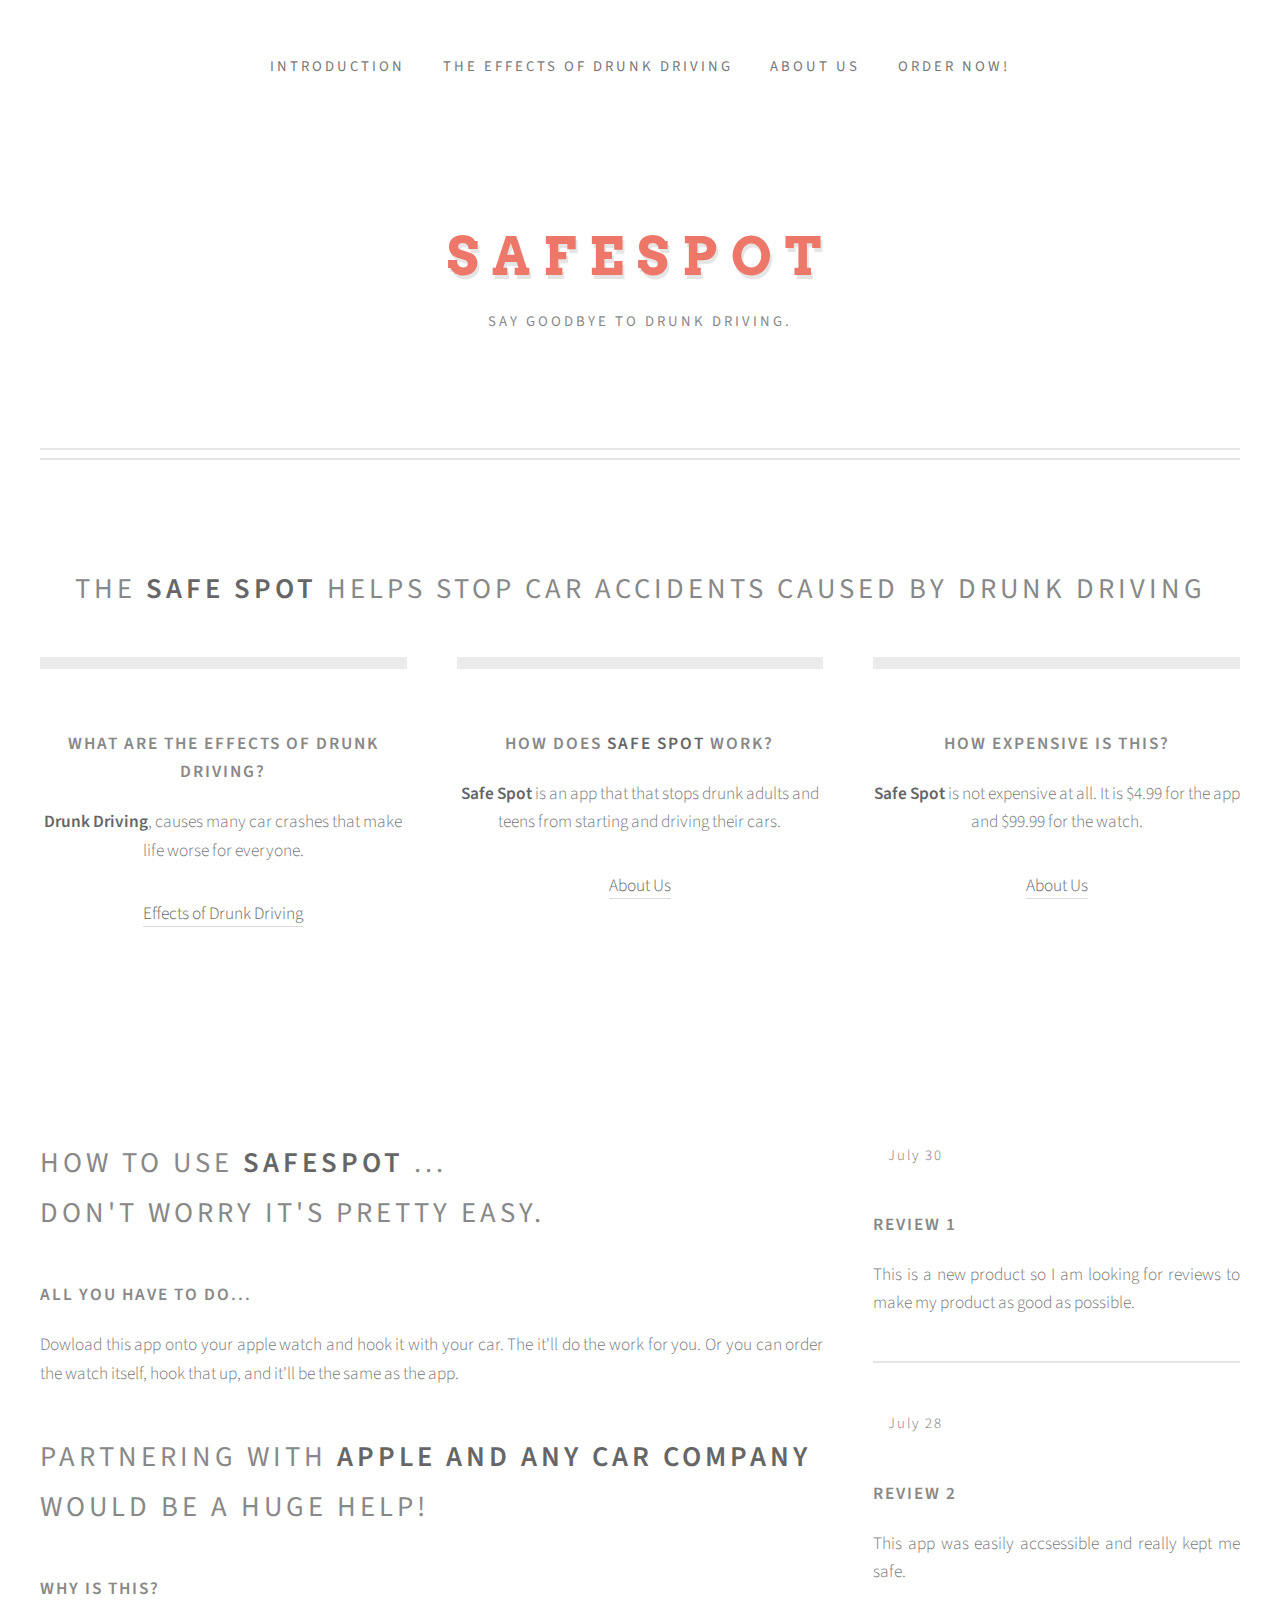
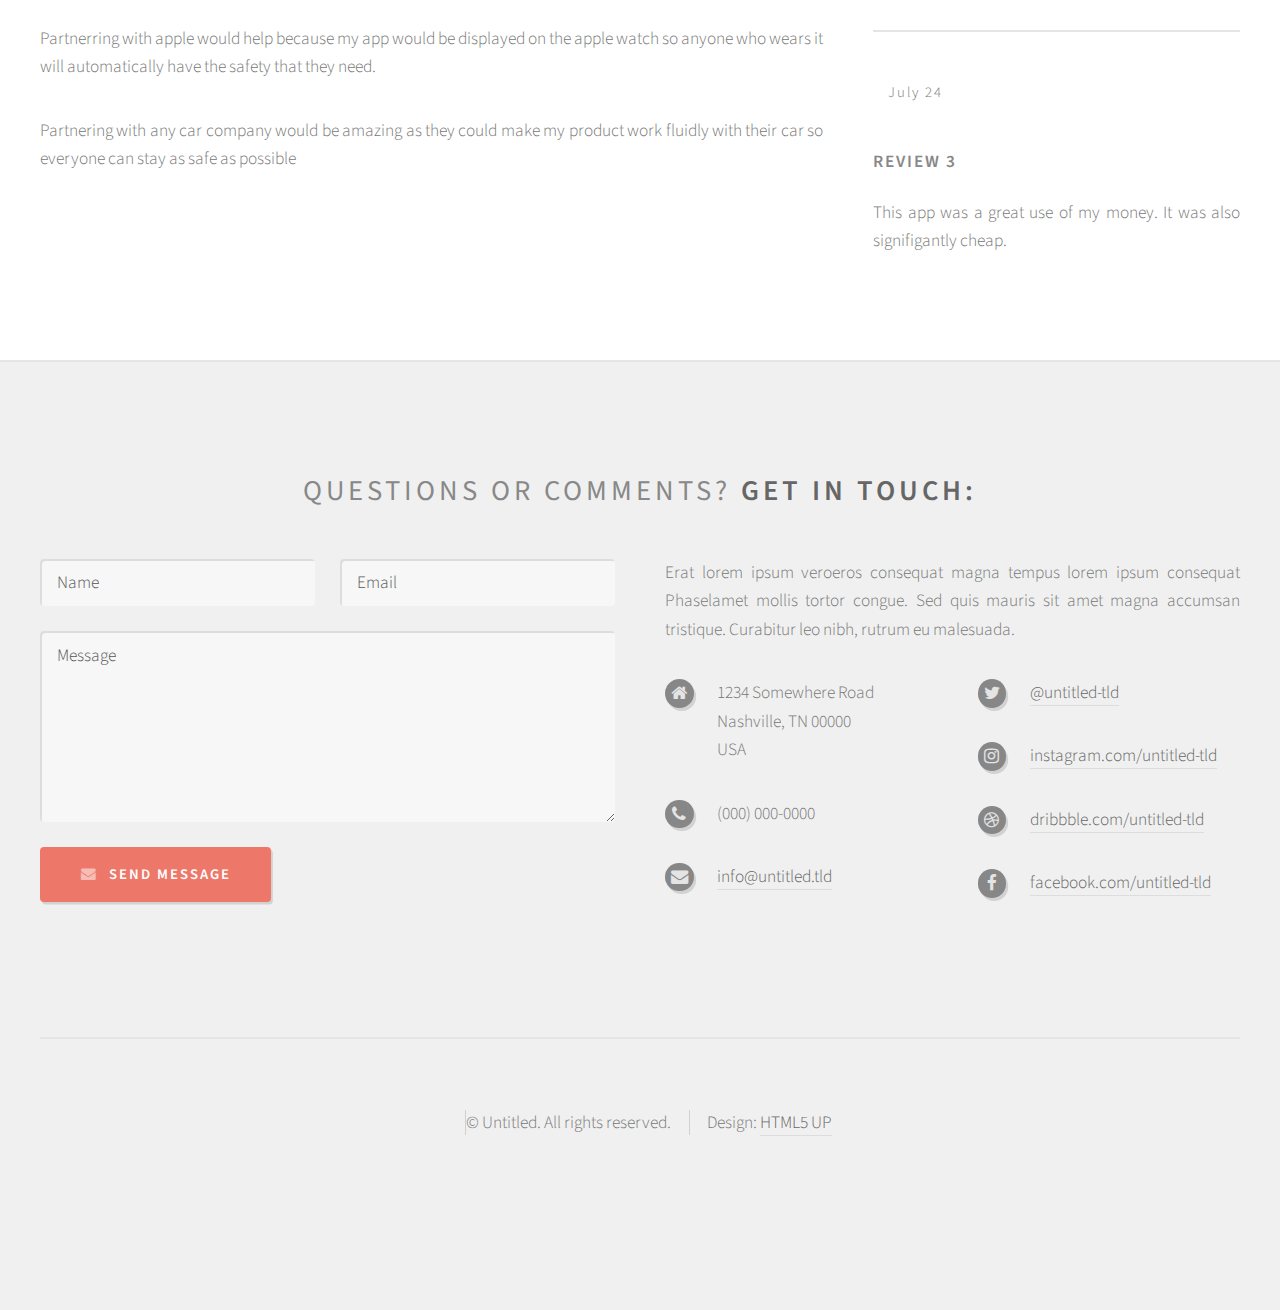
==== commit b3b5e4fb: "I finished my buttons and did some writing" ====
--- a/index.html
+++ b/index.html
@@ -31,7 +31,7 @@
 									<li><a class="goeshome" href="index.html"><span>Introduction</span></a></li>
 									<li><a class="goestodrunkdriving" href="effects-of-drunk-driving.html"><span>The Effects of Drunk Driving</span></a></li>
 									<li><a class="goestoaboutus" href="about-us.html"><span>About Us</span></a></li>
-									<li><a class="icon fa-sitemap" href="no-sidebar.html"><span>No Sidebar</span></a></li>
+									<li><a class="goestoordernow!" href="order-now!.html"><span>Order Now!</span></a></li>
 								</ul>
 							</nav>
 
@@ -53,9 +53,7 @@
 										<header>
 											<h3>What are the effects of drunk driving?</h3>
 										</header>
-										<p>This is <strong>Strongly Typed</strong>, a free, fully responsive site template
-										by <a href="http://html5up.net">HTML5 UP</a>. Free for personal and commercial use under the
-										<a href="http://html5up.net/license">CCA 3.0 license</a>.</p>
+										<p><strong>Drunk Driving</strong>, causes many car crashes that make life worse for everyone.</p>
 <ul class="actions">
 							<li><a href="effects-of-drunk-driving.html" class="goestodrunkdriving">Effects of Drunk Driving</a></li> <!-- FIX MEE THIS IS EL BUTTON-->
 						</ul>
@@ -123,28 +121,8 @@
 												<h2><a href="#">Partnering with <strong>apple and any car company</strong> would be a huge help!</a></h2>
 										
 											<h3>Why is this?</h3> <!-- talk about how amazing partnering is-->
-											<p>Phasellus laoreet massa id justo mattis pharetra. Fusce suscipit
-											ligula vel quam viverra sit amet mollis tortor congue. Sed quis mauris
-											sit amet magna accumsan tristique. Curabitur leo nibh, rutrum eu malesuada
-											in, tristique at erat lorem ipsum dolor sit amet lorem ipsum sed consequat
-											consequat magna tempus lorem ipsum consequat Phasellus laoreet massa id
-											in, tristique at erat lorem ipsum dolor sit amet lorem ipsum sed consequat
-											magna tempus veroeros lorem sed tempus aliquam lorem ipsum veroeros
-											consequat magna tempus lorem ipsum consequat Phasellus laoreet massa id
-											justo mattis pharetra. Fusce suscipit ligula vel quam viverra sit amet
-											mollis tortor congue. Sed quis mauris sit amet magna accumsan tristique.
-											Curabitur leo nibh, rutrum eu malesuada in, tristique at erat.</p>
-											<p>Erat lorem ipsum veroeros consequat magna tempus lorem ipsum consequat
-											Phasellus laoreet massa id justo mattis pharetra. Fusce suscipit ligula
-											vel quam viverra sit amet mollis tortor congue. Sed quis mauris sit amet
-											magna accumsan tristique. Curabitur leo nibh, rutrum eu malesuada in,
-											tristique at erat. Curabitur leo nibh, rutrum eu malesuada  in, tristique
-											at erat lorem ipsum dolor sit amet lorem ipsum sed consequat magna
-											tempus veroeros lorem sed tempus aliquam lorem ipsum veroeros consequat
-											magna tempus</p>
-											<ul class="actions">
-												<li><a href="#" class="button icon fa-file">Continue Reading</a></li>
-											</ul>
+											<p>Partnerring with apple would help because my app would be displayed on the apple watch so anyone who wears it will automatically have the safety that they need.</p>
+											<p>Partnering with any car company would be amazing as they could make my product work fluidly with their car so everyone can stay as safe as possible</p>
 										</article>
 
 								</div>
